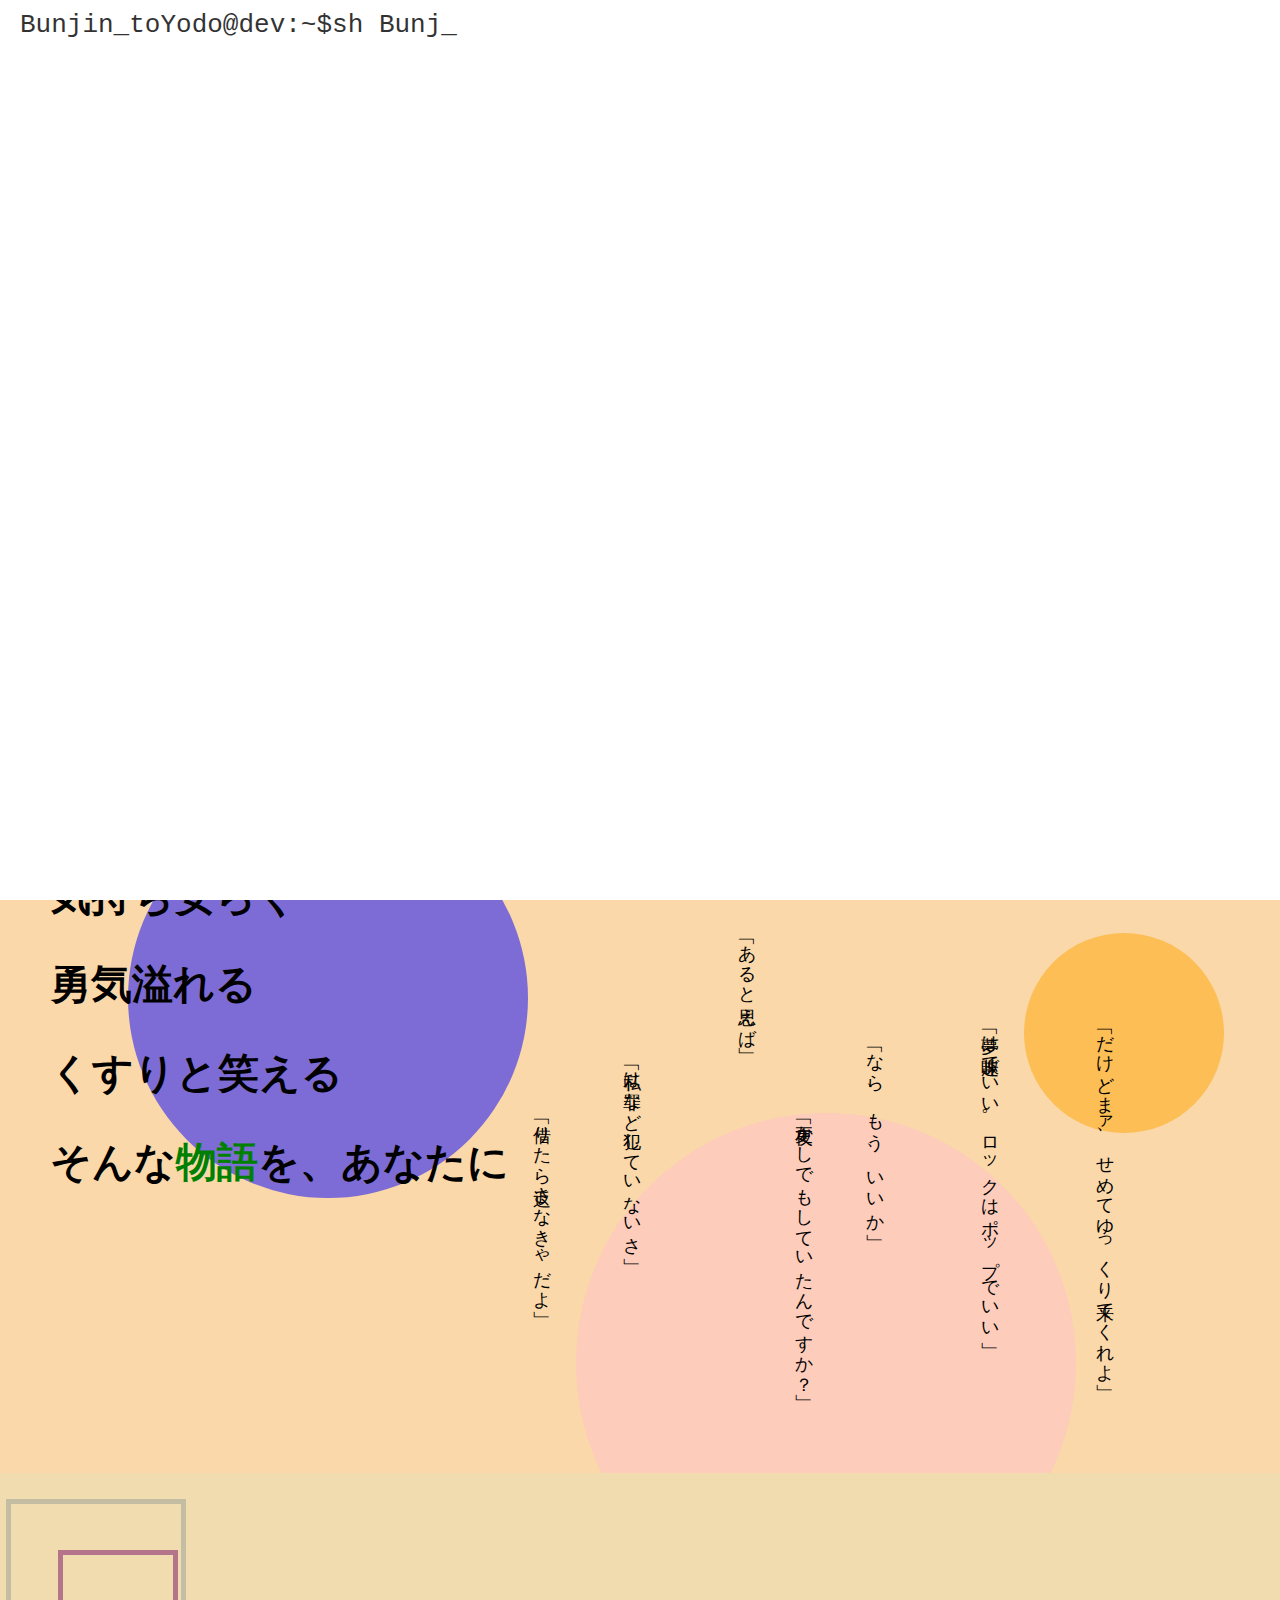
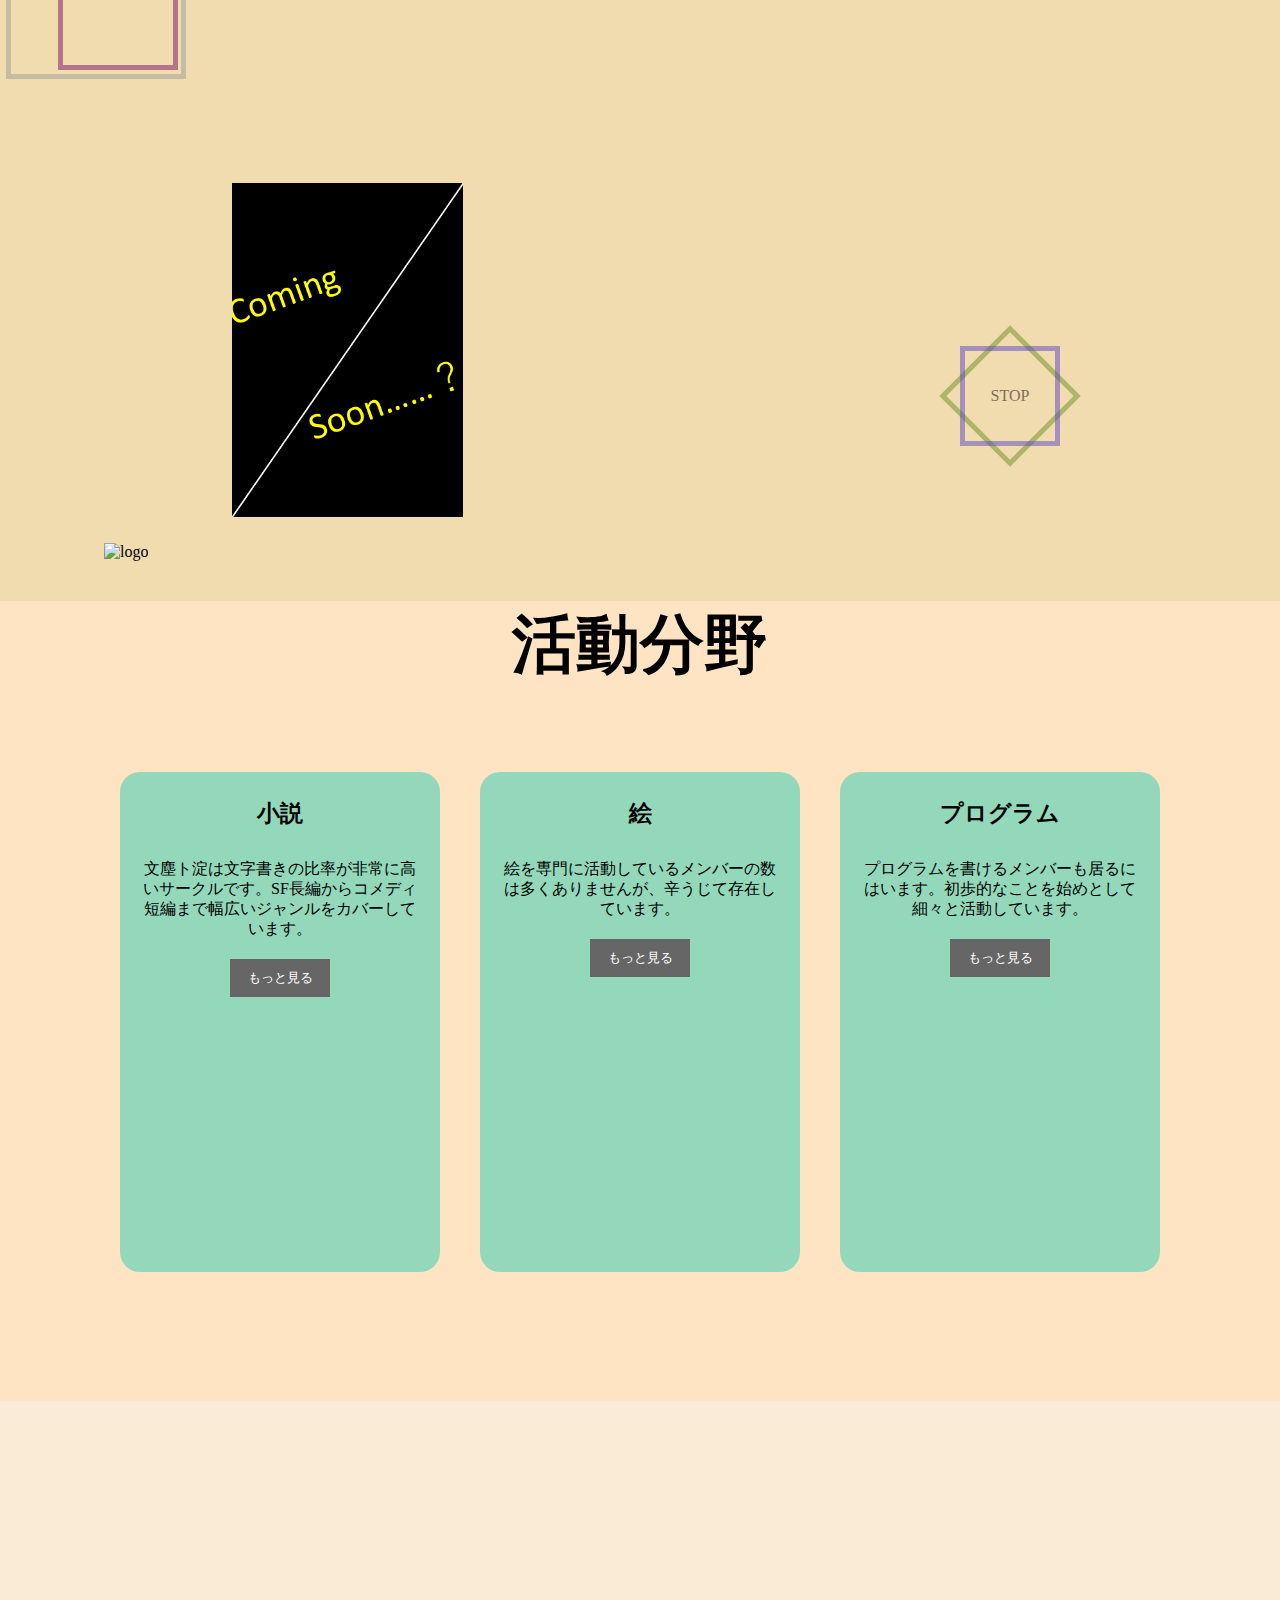
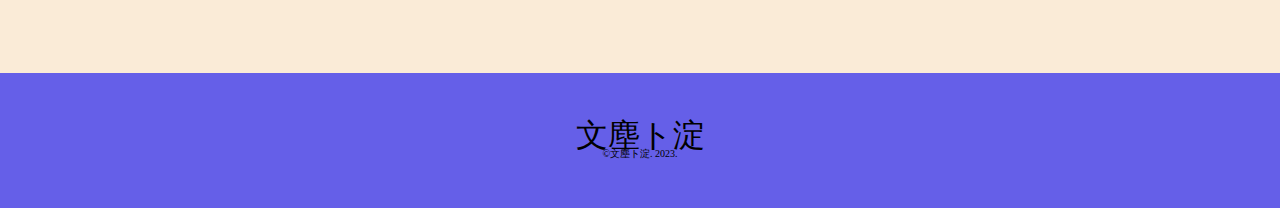
==== index.html @ 57ca67e4 "hanei" ====
<!DOCTYPE html>
<html lang="en">
<link rel="icon" href="dobu.png" type="image/png">
<div class="load">
    <div class="term-wrapper">
        <pre class="term">Bunjin_toYodo@dev:~$</pre>
    </div>
</div>
<!--反映ポイント-->
<head>

    <script src="https://code.jquery.com/jquery-3.6.0.min.js"></script>
    <link rel="icon" href="dobu.png" type="image/png">
    <div class="">

        <meta name="robots" content="noindex, nofollow">
        <meta charset="UTF-8">
        <meta http-equiv="X-UA-Compatible" content="IE=edge">
        <meta name="viewport" content="width=device-width, initial-scale=1.0">
        <link rel="stylesheet" href="styles.css">
        <link rel="stylesheet" href="https://cdnjs.cloudflare.com/ajax/libs/font-awesome/6.4.0/css/all.min.css"
            integrity="sha512-iecdLmaskl7CVkqkXNQ/ZH/XLlvWZOJyj7Yy7tcenmpD1ypASozpmT/E0iPtmFIB46ZmdtAc9eNBvH0H/ZpiBw=="
            crossorigin="anonymous" referrerpolicy="no-referrer" />
        <title>文塵ト淀</title>
        <header style="cursor: pointer;" id="header-text" onclick="bounceAnimation()">
            <span>文</span>
            <span>塵</span>
            <span>ト</span>
            <span>淀</span>
            <div class="container">
                <ul>
                    <li><a href="index.html#">Introduction</a></li>
                    <li><a href="member.html">Member</a></li>
                    <li><a href="works.html">Works</a></li>
                    <li><a href="Twitter.html">Twitter</a></li>
                    <li><a target="_blank " href="https://yoichi-sousaku.booth.pm/" rel="noopener noreferrer">Booth</a>
                    </li>
                    <li><a href="Extra.html">Extra</a></li>
                </ul>
            </div>
        </header>
        <div class="header">
            <p class="title">
                <span>W</span>
                <span>e</span>
                <span>l</span>
                <span>c</span>
                <span>o</span>
                <span>m</span>
                <span>e</span>
                <span>&nbsp;</span>
                <span>t</span>
                <span>o</span>
                <span>&nbsp;</span>
                <span>O</span>
                <span>u</span>
                <span>r</span>
                <span>&nbsp;</span>
                <span>S</span>
                <span>t</span>
                <span>o</span>
                <span>r</span>
                <span>y</span>
            </p>
            <p>文塵ト淀の作品集へようこそ</p>
        </div>
</head>

<body style="height: 350vh; min-height: 2400px;position:relative">
    <div class="body-contain" style="height:300vh; min-height: 2400px;">
        <div class="novel">
            <div id="quote"></div>
            <div class="button-container">
                <button id="changeText" class="btn">Change Text</button>
            </div>
            <div class="top">
                <h2>心躍る</h2>
                <h2>気持ち安らぐ</h2>
                <h2>勇気溢れる</h2>
                <h2>くすりと笑える</h2>
                <h2>そんな<span class="gre">物語</span>を、あなたに</h2>
            </div>
            <div class="circle" style="top: 10%; left: 50%; background-color: red;opacity: 0.3;"></div>
            <div class="circle" style="top: 40%; left: 80%; background-color: orange; width:200px;height:200px"></div>
            <div class="circle" style="top: 25%; left: 10%; background-color: blue; width:400px;height:400px"></div>
            <div class="circle" style="top: 60%; left: 45%; background-color: pink; width:500px;height:500px"></div>
            <p style="top: 10%; left: 40%">「内緒、ですよ」</p>
            <p style="top: 12%; left: 48%">「だからアレは、呪滓」</p>
            <p style="top: 2%; left: 52.5%">「では、また逢う日まで」</p>
            <p style="top: 8%; left: 62%">「輪廻転生？観念に魂があるっていうのか」</p>
            <p style="top: 2%; left: 69%">「どうして殺さぬのだ。速く殺さぬか。そやつは罪人なのだぞ」</p>
            <p style="top: 10%; left: 75%">「ぽよーん」</p>
            <p style="top: 5%; left: 80%">「向上心を、持ちなさい。君ならもっと上も目指せます」</p>
            <p style="top: 10%; left: 90%">「役者が揃わないとドラマは始まらないんだ」</p>
            <p style="top: 60%; left: 40%">「借りたら返さなきゃだよ」</p>
            <p style="top: 54%; left: 47%">「私は罪など犯していないさ」</p>
            <p style="top: 40%; left: 56%">「あると思えば」</p>
            <p style="top: 60%; left: 60.5%">「夜更かしでもしていたんですか？」</p>
            <p style="top: 52%; left: 66%">「なら、もう、いいか」</p>
            <p style="top: 50%; left: 75%">「夢は趣味でいい。ロックはポップでいい」</p>
            <p style="top: 50%; left: 84%">「だけどまァ、せめてゆっくり来てくれよ」</p>
            <p style="top: 20%; left: 85%">「煙草、一本くれませんか」</p>
        </div>
        <div class="intro">
            <div class="square"
                style="top: 2vw; left: 0.5vw;width: 180px;height: 180px; border:5px solid rgba(12, 62, 119, 0.384)">
            </div>
            <div class="square"
                style="top: 6vw; left: 4.5vw;width: 120px;height: 120px; border:5px solid rgb(119, 12, 101)">
            </div>
            <div class="square"
                style="top: 65%; left: 75%; animation: -rotate 5s linear infinite; rotate: 45deg;border:5px solid olivedrab">
            </div>
            <div class="square" id="square" style="top: 65%; left: 75%; animation: rotate 5s linear infinite; ">STOP
            </div>
            <h1>文塵ト淀は2022年に活動を開始した文字書きや絵描きの創作サークルです。</h1>
            <h1>過去にメンバー七名が執筆、四名が制作に協力した短篇集「蹄栞」を発行。一部で好評を博しました。</h1>
            <h1>作風に一貫性はなく、各々が好みの文体、価値観で創作を楽しんでいます。</h1>
            <h1>今後も短篇集の発行を継続しつつ、より活発に活動していきます。</h1>
            <a href="https://yoichi-sousaku.booth.pm/items/4279955" target="_blank" rel="noopener noreferrer">
                <img src="蹄栞.png" alt="logo" width="20%">
            </a>
            <img src="CommingSoon.png" alt="logo" width="19%">
        </div>
        <div class="under">
            <h2 style="font-size: 5vw; padding-top: 30px;">活動分野</h2>
            <div class="box">
                <div class="p-card">
                    <i class="fa-solid fa-pen-nib"></i>
                    <h5>小説</h5>
                    <div class="paragraph">
                        <p>文塵ト淀は文字書きの比率が非常に高いサークルです。SF長編からコメディ短編まで幅広いジャンルをカバーしています。</p>
                        <p class="txt-hide">
                            それぞれがそれぞれの個性を遺憾なく発揮した文章を魅せており、スラスラ読める文章や奥の深い文章、繊細な心情を描く文章に鮮明に情景が浮かぶような文章まで様々です。探せば好みの文章がひとつは見つかるでしょう。
                        </p>
                        <p>
                            <button class="more"></button>
                        </p>
                    </div>
                </div>
                <div class="p-card">
                    <i class="fa-solid fa-palette"></i>
                    <h5>絵</h5>
                    <div class="paragraph">
                        <p>絵を専門に活動しているメンバーの数は多くありませんが、辛うじて存在しています。</p>
                        <p class="txt-hide">
                            現状約二、三名ほどのメンバーが絵を練習している様子を観測していますが今後に期待と言ったところです。短篇の表紙や挿絵を自給自足できるようになれば……というのが我々の総意です。</p>
                        <p>
                            <button class="more"></button>
                        </p>
                    </div>
                </div>
                <div class="p-card">
                    <i class="fa-solid fa-code"></i>
                    <h5>プログラム</h5>
                    <div class="paragraph">
                        <p>プログラムを書けるメンバーも居るにはいます。初歩的なことを始めとして細々と活動しています。</p>
                        <p class="txt-hide">
                            文塵ト淀ではDressというDiscordBOTを利用しています。Dressは文塵ト淀内部のみで開発、稼働しているBOTで様々な機能を保有しており、日々の活動を便利なものにして？　います。このホームページもメンバーが制作しています。
                        </p>
                        <p>
                            <button class="more" style="z-index: 10; "></button>
                        </p>
                    </div>
                </div>
            </div>
        </div>


    </div>
        <footer>
            <div class="footer-logo"><a href="index.html#">文塵ト淀</a></div>
            <p style="font-size: 10px;top:15%; position: relative;">©文塵ト淀. 2023.</p>
        </footer>


    <script src="scripts.js"></script>
</body>



</html>
---- styles.css ----
footer{
  height: 15vh;
  background-color: rgba(52, 49, 238, 0.753);
  text-align: center;
align-items: center;
position: relative;

}

html{
  scroll-behavior: smooth;
}

.dress{
font-size: 2vw;
position: absolute;
top: 3vh;
left: 20%;
}

header {
  font-family: "さわらび明朝", "Noto Serif Japanese", serif;
  font-size: 1.5rem;
  padding: 30px;
  margin-left: 2vw;
  display: flex;
}

header ul {
  list-style-type: none;
  justify-content: center;
  align-items: center;
  margin: 0 5px;
  text-align: center;
}
.twitter{
  height:200px;
  position: relative;
  background-color: rgb(236, 225, 210);
}

header li {
  display: inline-block;
  padding: 0 2vw;
  margin-right: 2.5vw;
  /* 余白を調整 */
}

.container a {
  display: inline-block;
  position: relative;
  overflow: hidden;
  color: #000000;
  text-decoration: none;
}

.container a:after {
  position: absolute;
  bottom: 0;
  left: 0;
  width: 100%;
  height: 1px;
  background-color: #000000;
  transform: translate(-100%, 0);
  transition: transform cubic-bezier(0.215, 0.61, 0.355, 1) 0.4s;
  content: "";
}

.container a:hover:after {
  transform: translate(0, 0);
}

.container {
  display: flex;
  justify-content: center;
  align-items: center;
  text-align: center;
  flex: 1;
}

.header {
  margin-top: 190px;
  margin-left: 10%;
  font-size: 5vw;
  font-family: 'Times New Roman', Times, serif;
}

a {
  text-decoration: none;
  color: #000;
}

.intro {
  z-index: 2;
  position: relative;
  padding-top: 30px;
  padding-left: 5vw;

  font-family: 'Times New Roman', Times, serif;
  background-color: rgba(236, 214, 158, 0.7);
}

.intro h1 {
  font-size: 1.5rem;
  font-family: 'Times New Roman', Times, serif;
  opacity: 0;
  padding-left: 10vw;
}

.intro img {
  margin: 40px;
}

.gre {
  color: green;
}

.top h2 {
  margin-left: 50px;
  position: relative;
  font-size: calc(2vw + 15px);
  font-family: 'Times New Roman', Times, serif;
  z-index: 2;
}

.top {
  margin-top: 150px;
}

body {
  height: 5000px;
  background-color: antiquewhite;
  margin: 0;
  width: 100%;
  padding: 0;
  overflow-x: hidden;
  width: 100%;
  flex-direction: column;
  
}
.novel {
  position: relative;
  width: 100%;
  height: 900px;
  overflow: hidden;
  background-color: rgba(250, 187, 104, 0.404);
  padding: 0, 20px;
  z-index: 1;
}

.novel p {
  position: absolute;
  writing-mode: vertical-rl;
  font-size: 18px;
  font-family: "さわらび明朝", "Noto Serif Japanese", serif;
}

.novel p span {
  opacity: 0;
  /* 最初は透明にする */
  transition: opacity 0.3s linear;
}

.under {
  height: 800px;
  min-height: 500px;
  background-color: bisque;
  position: relative;
  font-size: 50px;
  font-family: 'Times New Roman', Times, serif;
  z-index: 2;
  width: 100%;
  text-align: center;
}

.btn {
  display: inline-block;
  background: transparent;
  text-transform: uppercase;
  font-weight: 500;
  font-style: normal;
  font-size: 0.625rem;
  letter-spacing: 0.3em;
  color: rgba(223, 190, 106, 0.7);
  border-radius: 0;
  padding: 18px 80px 20px;
  transition: all 0.7s ease-out;
  background: linear-gradient(270deg, rgba(223, 190, 106, 0.8), rgba(146, 111, 52, 0.8), rgba(34, 34, 34, 0), rgba(34, 34, 34, 0));
  background-position: 1% 50%;
  background-size: 300% 300%;
  background-color: #000000fb;
  font-size: 15px;
  text-decoration: none;
  margin: 0.625rem;
  border: none;
  border: 1px solid rgba(223, 190, 106, 0.3);
  cursor: pointer;
  list-style-type: none;
  justify-content: center;
  align-items: center;
  margin: 0;
  text-align: center;
}

.btn:hover {
  color: #fff;
  border: 1px solid rgba(223, 190, 106, 0);
  color: white;
  background-position: 99% 50%;
}

img {
  transition: transform 0.2s ease-in-out;
}

img:hover {
  transform: scale(1.1);
}

.circle {
  position: absolute;
  width: 100px;
  height: 100px;
  border-radius: 50%;
  opacity: 0.5;
  z-index: 0;
}


.square {
  position: absolute;
  width: 100px;
  height: 100px;
  opacity: 0.5;
  z-index: 5;
  border: 5px solid #5a47c7;
  display: flex;
  justify-content: center;
  align-items: center;
  cursor: pointer;
}

.square>* {
  pointer-events: auto;
  /* 子要素のポインターイベントを有効にする */
}

@keyframes rotate {

  0%,
  71.43% {
    /* 5秒で1回転し、その後2秒間待機（5秒/7秒 = 71.43%） */
    transform: rotate(0deg);
  }

  100% {
    transform: rotate(360deg);
  }
}

@keyframes -rotate {

  0%,
  71.43% {
    /* 5秒で1回転し、その後2秒間待機（5秒/7秒 = 71.43%） */
    transform: rotate(0deg);
  }

  100% {
    transform: rotate(-360deg);
  }
}

@keyframes fade-in {
  0% {
    opacity: 0;
    transform: translateX(100px);
    /* 開始時はマイナス指定 */
  }

  100% {
    opacity: 1;
    transform: translateX(0);
    /* 終了時の位置をデフォルトに */
  }
}

.title {
  display: flex;
  overflow: hidden;
  color: black;
  font-family: 'Times New Roman', Times, serif;
}

.title span {
  display: block;
  
  border-bottom: 1px solid;
  transform: translate(0, 105%);
  transition: transform cubic-bezier(0.215, 0.61, 0.355, 1) 1s;
}

.title.-visible span {
  transform: translate(0, 0);
}

.title span:nth-child(2) {
  transition-delay: 0.06s;
}

.title span:nth-child(3) {
  transition-delay: 0.12s;
}

.title span:nth-child(4) {
  transition-delay: 0.18s;
}

.title span:nth-child(5) {
  transition-delay: 0.24s;
}

.title span:nth-child(6) {
  transition-delay: 0.30s;
}

.title span:nth-child(7) {
  transition-delay: 0.36s;
}

.title span:nth-child(8) {
  transition-delay: 0.42s;
}

.title span:nth-child(9) {
  transition-delay: 0.48s;
}

.title span:nth-child(10) {
  transition-delay: 0.54s;
}

.title span:nth-child(11) {
  transition-delay: 0.6s;
}

.title span:nth-child(12) {
  transition-delay: 0.66s;
}

.title span:nth-child(13) {
  transition-delay: 0.72s;
}

.title span:nth-child(14) {
  transition-delay: 0.78s;
}

.title span:nth-child(15) {
  transition-delay: 0.84s;
}

.title span:nth-child(16) {
  transition-delay: 0.90s;
}

.title span:nth-child(17) {
  transition-delay: 0.96s;
}

.title span:nth-child(18) {
  transition-delay: 1.02s;
}

.title span:nth-child(19) {
  transition-delay: 1.08s;
}

.title span:nth-child(20) {
  transition-delay: 1.14s;
}

main {
  flex-wrap: wrap;
  padding-top: 0px;
  margin-top: 150px;
  height: 8800px;
}



.list{
  display: flex;
  justify-content: center;
  flex-wrap: wrap;
  width: 100%;
  background-color: #e5f1f0;
  height: 600px;
  padding-top:200px;
  position: relative;
  
}
.list p{
  margin-top: 50px;
}

main p {
  font-size: 84px;
  font-family: Impact, 'Arial Narrow Bold', sans-serif;
  top: 0;
  position: absolute;
}

main ul {
  column-gap: 16px;
  column-count: 4;
  margin: 0 8px;
  list-style-type: none;
  margin-bottom :100px;
}

main ul li {
  font-weight: bold;
  font-family: Times, serif;
  height: 70px;
  break-inside: avoid;
  margin-bottom: 14px;
  line-height: 70px;
  padding: 1px;
  background-color: royalblue;
  color: #fff;
  font-size: 3.5vh;
  text-align: center;
  text-decoration: none;
  border-bottom: 5px;
  transition: transform 0.5s ease-in-out, background-color 0.5s ease-in-out, text-decoration 0.5s ease-in-out;
}



main ul li:hover {
  transform: scale(1.1);
  background-color: #644ad6;
  text-decoration: underline;
}

main ol {
  column-gap: 1px;
  column-count: 4;
  margin: 0 8px;
  list-style-type: none;
  margin-bottom :5px;
}

main ol li {
  display: inline-block;
  background: transparent;
  text-transform: uppercase;
  font-weight: bold;
  font-style: normal;
  margin: 12px;
  letter-spacing: 0.3em;
  color: rgba(223, 190, 106, 0.7);
  height: 70px;
  line-height: 70px;
  border-radius: 0;
  transition: all 0.7s ease-out;
  background: linear-gradient(270deg, rgba(223, 190, 106, 0.8), rgba(146, 111, 52, 0.8), rgba(34, 34, 34, 0), rgba(34, 34, 34, 0));
  background-position: 1% 50%;
  background-size: 300% 300%;
  background-color: #000000fb;
  font-size: 3.5vh;
  text-decoration: none;
  width: 250px;
  border: none;
  border: 1px solid rgba(223, 190, 106, 0.3);
  cursor: pointer;
  list-style-type: none;
  justify-content: center;
  align-items: center;
  text-align: center;
}



main ol li:hover {
  color: #fff;
  border: 1px solid rgba(223, 190, 106, 0);
  color: white;
  background-position: 99% 50%;
}

.member{
  display: flex;
  justify-content: center;
  flex-wrap: wrap;
  width: 100%;
  background-color: #aa97cf6b;
  height: 600px;
  position: relative;
  scroll-behavior: smooth;
  background-size: 800% 800%; 
  animation: colorShift 5s ease infinite;
 
}
.member h1{
  font-family: 'Times New Roman', Times, serif;
  position: absolute;
  top: 0;
  left: 50%;
  font-size: 60px;
  transform: translate(-50%, 0);

}

.icon{
  width:20vh; 
  height: auto;
  position: absolute;
  top: 20%;
  left:5%;
}
.works{
  width:20vh; 
  height: auto;
  position: absolute;
  top: 20%;
  left:80%;
}

.mem-introduce{
  width: 55%;
  height: 80%;
  position: absolute;
  top: 20%;
  
}






.arrow-link {
  height: 10px;
  display: inline-block;
  text-decoration: none;
  color: #000;
  position: relative;
  padding-left: 0px;
  padding: 20px;
  left: 0%;
  border: #000 solid 2px; 
  top: 90%;
    transition: transform 0.5s;
}

.arrow-link::before {
  content: '';
  position: absolute;
 
  left: 0;
  width: 20px;
  height: 20px;
  border-top: 2px solid #000;
  border-right: 2px solid #000;
  transform: translateX(40%) rotate(-45deg);

}
.arrow-link:hover{
  transform:translateY(-10%);
}

@keyframes back-anime { 
  0%{background-position:0% 50%}
  50%{background-position:100% 50%}
  100%{background-position:0% 50%}
}

@keyframes colorShift {
  0% {
    filter: hue-rotate(0deg);
  }
  50% {
    filter: hue-rotate(5deg);
  }
  100% {
    filter: hue-rotate(0deg);
  }
}




.card:not(:first-child) {
    margin-left: -50px;
}

.card:hover {
  transform: translateY(-20px);
  transition: 0.4s ease-out;
}

.card:hover ~ .card {
  position: relative;
  left: 50px;
  transition: 0.4s ease-out;
}

.novel_title {
  color: white;
  font-weight: 300;
  position: absolute;
  left: 20%;
  top: 1px;

  
}

.card_css {
  position: absolute;
  height: 300px;
  width: 600px;
  top: 150px;
  left: calc(50% - 300px);
  display: flex;
}

.card-link {
  text-decoration: none;
  color: inherit;
  position: relative;
  left: 0px;
}

.card {
  display: flex;
  flex-direction: column;
  align-items: center;
  height: 280px;
  width: 200px;
  background-color: #5279c2;
  border-radius: 10px;
  box-shadow: -1rem 0 3rem #000;
  transition: 0.4s ease-out;
  transform: scale(1);
  margin-left: -40px;
  padding: 20px;
  box-sizing: border-box;
}



.bar {
  position: relative;
  top: 40%;
  height: 5px;
  width: 150px;
}

.emptybar {
  background-color: #2e3033;
  width: 100%;
  height: 100%;
}

.filledbar {
  position: absolute;
  top: 0px;
  z-index: 3;
  width: 0px;
  height: 100%;
  background: rgb(0,154,217);
  background: linear-gradient(90deg, rgba(0,154,217,1) 0%, rgba(217,147,0,1) 65%, rgba(255,186,0,1) 100%);
  transition: 0.6s ease-out;
}

.card:hover .filledbar {
  width: 120px;
  transition: 0.4s ease-out;
}

.circle {
  position: relative;
  top: 50%;
    position: absolute;
    width: 100px;
    height: 100px;
    border-radius: 50%;
    opacity: 0.5;
    z-index: -1;
}



.stroke {
  stroke: white;
  stroke-dasharray: 360;
  stroke-dashoffset: 360;
  transition: 0.6s ease-out;
}

svg {
  fill: #c59b73;
  stroke-width: 2px;
  width: 120px;
  height: 120px;
}

.card:hover .stroke {
  stroke-dashoffset: 100;
  transition: 0.6s ease-out;

}

.card-text {
  position: relative;
  top: 40px;
  font-size: 16px;
  color: #fff;
}


* {
  box-sizing: border-box;
}

.slider2 {
  width: 100%;
  text-align: center;
  overflow: hidden;
  margin: 30px 0;
}

.slides2 {
  display: flex;
  
  overflow-x: auto;
  scroll-snap-type: x mandatory;
  
  
  
  scroll-behavior: smooth;
  -webkit-overflow-scrolling: touch;
  
  /*
  scroll-snap-points-x: repeat(300px);
  scroll-snap-type: mandatory;
  */
}
.slides2::-webkit-scrollbar {
  width: 10px;
  height: 10px;
}
.slides2::-webkit-scrollbar-thumb {
  background: black;
  border-radius: 10px;
}
.slides2::-webkit-scrollbar-track {
  background: transparent;
}
.slides2 > div {
  scroll-snap-align: start;
  flex-shrink: 0;
  width: 100%;
  height: 300px;
  margin-right: 50px;
  border-radius: 10px;
  background: #eee;
  transform-origin: center center;
  transform: scale(1);
  transition: transform 0.5s;
  position: relative;
  
  display: flex;
  justify-content: center;
  align-items: center;
  font-size: 100px;
}
.slides2 > div:target {
   transform: scale(0.8); 
}
.author-info2 {
  background: rgba(0, 0, 0, 0.75);
  color: white;
  padding: 0.75rem;
  text-align: center;
  position: absolute;
  bottom: 0;
  left: 0;
  width: 100%;
  margin: 0;
}
.author-info2 a {
  color: white;
}
img2 {
  object-fit: cover;
  position: absolute;
  top: 0;
  left: 0;
  width: 100%;
  height: 100%;
}

.slider2 > a {
  display:none;
  width: 1.5rem;
  height: 1.5rem;
  background: white;
  text-decoration: none;
  align-items: center;
  justify-content: center;
  border-radius: 50%;
  margin: 0 0 0.5rem 0;
  position: relative;
}
.slider2 > a:active {
  top: 1px;
}
.slider2 > a:focus {
  background: #000;
}

.under h2{
  font-size:  8vw;
  margin: 30px auto;
  padding: 30%;
  padding-top: 5%;
  display: contents;
}
.txt-hide{
  display: none;
}

button.more {
  width: 100px;
  margin: 20px auto;
  display: block;
  background-color: #666;
  color: #fff;
  padding:10px 15px;
  border: none;
  outline: 0;
  transition: .5s;
  -erbkit-transition: .5s;
  cursor: pointer;
  transition: all 0.3s ease-in-out;
}

button.more:hover {
  background-color: #444;
  scale: 1.1;
  border-radius: 20px;
}

button.more::after {
  content: "もっと見る";
  transition: .2s;
  -erbkit-transition: .2s;
}

button.more.on-click::after{
  content: "閉じる";
}

.box{
  display: flex;
  justify-content:center ;
  min-height: 400px;
  align-items: center; 
  display: flex;
  margin-top: 5%;
}


.p-card h5{
  font-size: 2.5vh;
  font-weight: 600;
  color: #000;
  margin-top: 5%;
  text-transform: uppercase;
  margin-bottom: 30px;
}

.footer-container {
  flex: 1;
}

.footer-logo{
  font-size:32px;
margin: 0px;
position: relative;
top: 30%;

font-family: "さわらび明朝", "Noto Serif Japanese", serif;
}

/* footer-listのfloatを指定してください */
.footer-list{
  float:right;
  margin-right: 20px;
}

/* footer-listの中のli要素のpadding-bottomを指定してください */
.footer-list li{
  padding-bottom:10px;
}

@keyframes bounce {
  0%,
  20%,
  50%,
  80%,
  100% {
    transform: translateY(0);
  }
  40% {
    transform: translateY(-30px);
  }
  60% {
    transform: translateY(-15px);
  }
}




@keyframes cursor {
  0% {
    opacity: 0;
  }
  40% {
    opacity: 0;
  }
  50% {
    opacity: 1;
  }
  90% {
    opacity: 1;
  }
  100% {
    opacity: 0;
  }
}


/* 画面幅が小さいときのスタイル */
@media (max-width: 768px) {
  .header {
  margin-top: 80px;
  margin-left: 10%;
  font-size: 5vw;
  font-family: 'Times New Roman', Times, serif;
}
  .extra{
    width: 100%;
    height: auto;
    padding-top: 5%;
    font-size: 20px;
    align-items: center;
    justify-content: center;
    text-align: center;
  }
  .extra h2{
    font-size: 30px;
  }
  main ul {
    column-count: 2;
    padding: 0px;
  }
  main ol {
    column-count: 2;
    padding-left: 0px;
    
  }
  .list{
    height: 1000px;
    flex: left;
    width: 100%;
    background-color: #e5f1f0;
    padding-top:200px;
  }
  .intro h1{
    font-size: 15px;
    padding-left: 1px;
  }
  main ul li{
    padding: 8px;
  }
  main{
    margin-top: 100px;
  }
  main .icon{
    width:20vw; 
    height: auto;
    position: absolute;
    top: 5%;
    left:5%;
  }
  main .works{
    width:20vw; 
    height: auto;
    position: absolute;
    top: 60%;
    left:75%;
  }
  .member h2{
    font-size: 16px;
  position: absolute;
  font-family: 'Times New Roman', Times, serif;
  padding-top: 30px;
  padding-right: 20px;
  }
  .member h1{
    font-family: 'Times New Roman', Times, serif;
    position: absolute;
    top: 0;
    left: 50%;
    font-size: 35px;
    transform: translate(-50%, 0);
  }

  main ul li {
    font-weight: bold;
    font-family: Times, serif;
    height: 70px;
    width: auto;
    break-inside: avoid;
    margin-bottom: 14px;
    line-height: 70px;
    padding: 1px;
    background-color: royalblue;
    color: #fff;
    font-size: 2.5vh;
    text-align: center;
    text-decoration: none;
    border-bottom: 5px;
    transition: transform 0.5s ease-in-out, background-color 0.5s ease-in-out, text-decoration 0.5s ease-in-out;
    overflow: hidden;
  
  }

  .p-card{
    height: 65vh;
    width: 35vw;
    padding-top: 10px;
    background: #94d8bc;
    border-radius: 20px;
    margin: 5px;
    overflow: hidden;
    text-align: center;
  }
  .paragraph p{
    font-size: 10px;
    line-height: 20px;
    margin-bottom: 0px;
  }
  
  .dress{
    font-size: 4vw;
    position: absolute;
    top: 3vh;
    left: 20%;
    }

    .under {
      height: 180vw;
      min-height: 500px;
      background-color: bisque;
      position: relative;
      font-size: 50px;
      font-family: 'Times New Roman', Times, serif;
      z-index: 2;
      width: 100%;
      text-align: center;
    }
    .mem-introduce{
      width: 55%;
      height: 80%;
      position: absolute;
      top: 15%;
      
    }

    .card {
      display: flex;
      height: 200px;
      width: 130px;
      background-color: #5279c2;
      border-radius: 10px;
      box-shadow: -1rem 0 3rem #000;
      transition: 0.4s ease-out;
      position: relative;
      left: 0px;
      font-size: 12px;
    }
    .card_css {
      position: absolute;
      height: 300px;
      width: 370px;
      top: 60px;
      left: 15px;
      display: flex;
      justify-content: center; /* 追加 */
      align-items: center; /* 追加 */
    }
    .bar {
      position: absolute;
      top: 100px;
      left: 20px;
      height: 5px;
      width: 100px;
    }
    
    .circle {
      position: relative;
      top: 50%;
      position: absolute;
      width: 100px;
      height: 100px;
      border-radius: 50%;
      opacity: 0.5;
      z-index: -1;
    }
    .card-link {
      text-decoration: none;
      color: inherit;
      position: static;
      left: auto;
      display: flex;
      justify-content: center;
      align-items: center;
      height: 130px;
      width: 130px; /* 幅を130pxに変更 */
    }
main ol li {
  overflow: hidden;
  display: inline-block;
  background: transparent;
  text-transform: uppercase;
  font-weight: bold;
  font-style: normal;
  margin: 12px;
  letter-spacing: 0.1em;
  color: rgba(223, 190, 106, 0.7);
  height: 70px;
  line-height: 70px;
  border-radius: 0;
  transition: all 0.7s ease-out;
  background: linear-gradient(270deg, rgba(223, 190, 106, 0.8), rgba(146, 111, 52, 0.8), rgba(34, 34, 34, 0), rgba(34, 34, 34, 0));
  background-position: 1% 50%;
  background-size: 300% 300%;
  background-color: #000000fb;
  font-size: 20px;
  text-decoration: none;
  width: 170px;
  border: none;
  border: 1px solid rgba(223, 190, 106, 0.3);
  cursor: pointer;
  list-style-type: none;
  justify-content: center;
  align-items: center;
  text-align: center;
}

svg {
  fill: #c59b73;
  stroke-width: 2px;
  width: 100px;
  height: 100px;
}
.square {
  position: absolute;
  width: 60px;
  height: 60px;
  opacity: 0.5;
  z-index: 5;
  border: 5px solid #5a47c7;
  display: flex;
  justify-content: center;
  align-items: center;
  cursor: pointer;
}
.top h2 {
  margin-left: 20px;
  position: relative;
  font-size: 25px;
  font-family: 'Times New Roman', Times, serif;
  z-index: 2;
}

.top {
  margin-top: 150px;
  width: 180px;
}

.button-container{
  width:270px ;
margin: 0px;
}
.btn{
  padding: 20px;

}

pre {
  z-index: 1000;
  padding: 0;
  margin: 0;
  font-size: 15px;
}

.load {
  position: fixed;
  top: 0;
  left: 0;
  z-index: 1000;
  margin: 0 auto;
  min-height: 100%;
  width: 100%;
  background: rgb(255, 255, 255);
  font-size: 15px;
}

.term-wrapper {
  max-height: 100vh;
  overflow-y: auto;
  font-size: 15px;

}

.term {
  z-index: 1000;
  font-family: monospace;
  color: #000000;
  opacity: 0.8;
  font-size: 12px;
  overflow-x: hidden;
  padding-top: 10px;
  padding-left: 20px;
}

.term:after {
  content: "_";
  opacity: 1;
  animation: cursor 1s infinite;
}
.novel p {
  position: absolute;
  writing-mode: vertical-rl;
  font-size: 13px;
  font-family: "さわらび明朝", "Noto Serif Japanese", serif;
}
.extra{
  width: 100%;
  height: auto;
  padding-top: 5%;
  font-size: 30px;
  align-items: center;
  justify-content: center;
  text-align: center;
}
.products{
  width: 100%;
  height: 800px;
  background-color: #e5f1f0;
  padding-top: 100px;
  padding-bottom: 100px;
  position: relative;
}
.products img{
margin-left: 2%;
width: 35%;
}
.products-content{
  position: absolute;
  width: 60%;
  height: 100%;
  background-color: #ffffffcc;
  top: 0;
  right: 0;
  text-align: center;
  padding: 0px;
  box-sizing: border-box; /* 追加 */
  overflow-wrap: break-word; /* 追加 */
}
.products-content h1{
font-size: 40px;
margin-top: 20px;
text-align: center;
}

.products-content p{
  padding: 10px;
  top: 7%;
  width: 100%;
  font-size: 17px;
  margin-top: 50px;
font-family: "さわらび明朝", "Noto Serif Japanese", serif;
text-align: center;
  box-sizing: border-box; /* 追加 */
  overflow-wrap: break-word; /* 追加 */
}
}


/* 画面幅が中くらいのときのスタイル */
@media (min-width: 769px) and (max-width: 1024px) {

  .extra{
    width: 100%;
    height: auto;
    padding-top: 5%;
    font-size: 20px;
    align-items: center;
    justify-content: center;
    text-align: center;
  }

  main ul {
    column-count: 4;
    padding-left: 0px;
  }
  main ul li{
    overflow: hidden;
  }
  main ol {
    column-count: 4;
    
  }
  .list{
    height: 600px;
  }

  .arrow-link {
    height: 10px;
    display: inline-block;
    text-decoration: none;
    color: #000;
    position: relative;
    padding-left: 0px;
    padding: 20px;
    left: 0%;
    border: #000 solid 2px; 
    top: 90%;
      transition: transform 0.5s;
  }

  .member h2{
    font-size: 25px;
  position: absolute;

  font-family: 'Times New Roman', Times, serif;
  padding-top: 15px;
  }
  .member h1{
    font-family: 'Times New Roman', Times, serif;
    position: absolute;
    top: 0;
    left: 50%;
    font-size: 60px;
    transform: translate(-50%, 0);
  
  }
  .p-card{
    height: 50vh;
    width: 25vw;
    padding-top: 10px;
    background: #94d8bc;
    border-radius: 20px;
    margin: 20px;
    overflow: hidden;
    text-align: center;
  }
  .paragraph p{
    font-size: 16px;
    line-height: 20px;
    margin-bottom: 0px;
  }
  .dress{
    font-size: 4vw;
    position: absolute;
    top: 3vh;
    left: 20%;
    }

    .under {
      height: 120vw;
      min-height: 500px;
      background-color: bisque;
      position: relative;
      font-size: 50px;
      font-family: 'Times New Roman', Times, serif;
      z-index: 2;
      width: 100%;
      text-align: center;
    }
    .mem-introduce{
      width: 48%;
      height: 80%;
      position: absolute;
      top: 15%;
      
    }

    .card {
      display: flex;
      height: 200px;
      width: 130px;
      background-color: #5279c2;
      border-radius: 10px;
      box-shadow: -1rem 0 3rem #000;
      transition: 0.4s ease-out;
      position: relative;
      left: 0px;
      font-size: 12px;
    }
    .card_css {
      position: relative;
      height: 300px;
      width: 370px;
      top: 60px;
      left: 15px;
      display: flex;
      justify-content: center; /* 追加 */
      align-items: center; /* 追加 */
    }
    .bar {
      position: absolute;
      top: 100px;
      left: 20px;
      height: 5px;
      width: 100px;
    }
    
    .circle {
      position: relative;
      top: 50%;
      position: absolute;
      width: 100px;
      height: 100px;
      border-radius: 50%;
      opacity: 0.5;
      z-index: -1;
    }
    .card-link {
      text-decoration: none;
      color: inherit;
      position: static;
      left: auto;
      display: flex;
      justify-content: center;
      align-items: center;
      height: 130px;
      width: 130px; /* 幅を130pxに変更 */
    }
main ol li {
  overflow: hidden;
  display: inline-block;
  background: transparent;
  text-transform: uppercase;
  font-weight: bold;
  font-style: normal;
  margin: 12px;
  letter-spacing: 0.1em;
  color: rgba(223, 190, 106, 0.7);
  height: 70px;
  line-height: 70px;
  border-radius: 0;
  transition: all 0.7s ease-out;
  background: linear-gradient(270deg, rgba(223, 190, 106, 0.8), rgba(146, 111, 52, 0.8), rgba(34, 34, 34, 0), rgba(34, 34, 34, 0));
  background-position: 1% 50%;
  background-size: 300% 300%;
  background-color: #000000fb;
  font-size: 20px;
  text-decoration: none;
  width: 170px;
  border: none;
  padding-left: 0px;
  border: 1px solid rgba(223, 190, 106, 0.3);
  cursor: pointer;
  list-style-type: none;
  justify-content: center;
  align-items: center;
  text-align: center;
}

svg {
  fill: #c59b73;
  stroke-width: 2px;
  width: 100px;
  height: 100px;
}
.square {
  position: absolute;
  width: 60px;
  height: 60px;
  opacity: 0.5;
  z-index: 5;
  border: 5px solid #5a47c7;
  display: flex;
  justify-content: center;
  align-items: center;
  cursor: pointer;
}
.top h2 {
  margin-left: 20px;
  position: relative;
  font-size: 30px;
  font-family: 'Times New Roman', Times, serif;
  z-index: 2;
}

.top {
  margin-top: 150px;
  width: 200px;
}

.button-container{
  width:270px ;
margin: 0px;
}
.btn{
  padding: 20px;

}

pre {
  z-index: 1000;
  padding: 0;
  margin: 0;
  font-size: 28px;
}

.load {
  position: fixed;
  top: 0;
  left: 0;
  z-index: 1000;
  margin: 0 auto;
  min-height: 100%;
  width: 100%;
  background: rgb(255, 255, 255);
  font-size: 28px;
}

.term-wrapper {
  max-height: 100vh;
  overflow-y: auto;
  font-size: 28px;

}

.term {
  z-index: 1000;
  font-family: monospace;
  color: #000000;
  opacity: 0.8;
  font-size: 28px;
  overflow-x: hidden;
  padding-top: 10px;
  padding-left: 20px;
}

.term:after {
  content: "_";
  opacity: 1;
  animation: cursor 1s infinite;
}

main .icon{
  width:20vw; 
  height: auto;
  position: absolute;
  top: 5%;
  left:5%;
}

.works{
  width:12vh; 
  height: auto;
  position: absolute;
  top: 20%;
  left:80%;
}

.member{
  display: flex;
  justify-content: center;
  flex-wrap: wrap;
  width: 100%;
  background-color: #aa97cf6b;
  height: 700px;
  position: relative;
  scroll-behavior: smooth;
  background-size: 800% 800%; 
  animation: colorShift 5s ease infinite;
 
}

main{
  height: 9900px;
}
.products{
  width: 100%;
  height: 800px;
  background-color: #e5f1f0;
  padding-top: 100px;
  padding-bottom: 100px;
  position: relative;
}
.products img{
margin-left: 10%;
width: 25%;
}
.products-content{
  position: absolute;
  width: 60%;
  height: 100%;
  background-color: #ffffffcc;
  top: 0;
  right: 0;
  text-align: center;
  padding: 0px;
  box-sizing: border-box; /* 追加 */
  overflow-wrap: break-word; /* 追加 */
}
.products-content h1{
font-size: 60px;
margin-top: 20px;
text-align: center;
}

.products-content p{
  padding: 10px;
  top: 7%;
  width: 100%;
  font-size: 25px;
  margin-top: 80px;
font-family: "さわらび明朝", "Noto Serif Japanese", serif;
text-align: center;
  box-sizing: border-box; /* 追加 */
  overflow-wrap: break-word; /* 追加 */
}


}

/* 画面幅が大きいときのスタイル */
@media (min-width: 1025px) {
  main ul {
    column-count: 4;
  }
  main ol {
    column-count: 4;
  }
  .member h2{
    font-size: 29px;
  position: absolute;
  font-family: 'Times New Roman', Times, serif;
  padding-top: 15px;
  }
  .member h1{
    font-family: 'Times New Roman', Times, serif;
    position: absolute;
    top: 0;
    left: 50%;
    font-size: 60px;
    transform: translate(-50%, 0);
  
  }
  .p-card{
    height: 500px;
    width: 25vw;
    padding-top: 10px;
    background: #94d8bc;
    border-radius: 20px;
    margin: 20px;
    overflow: hidden;
    text-align: center;
  }
  .paragraph p{
    font-size: 16px;
    line-height: 20px;
    margin-bottom: 0px;
    padding: 0px 20px;
  }

  pre {
    z-index: 1000;
    padding: 0;
    margin: 0;
  }
  
  .load {
    position: fixed;
    top: 0;
    left: 0;
    z-index: 1000;
    margin: 0 auto;
    min-height: 100%;
    width: 100%;
    background: rgb(255, 255, 255);
  }
  
  .term-wrapper {
    max-height: 100vh;
    overflow-y: auto;
  }
  
  .term {
    z-index: 1000;
    font-family: monospace;
    color: #000000;
    opacity: 0.8;
    font-size: 2em;
    overflow-x: hidden;
    padding-top: 10px;
    padding-left: 20px;
  }
  
  .term:after {
    content: "_";
    opacity: 1;
    animation: cursor 1s infinite;
  }
  .products{
    width: 100%;
    height: 800px;
    background-color: #e5f1f0;
    padding-top: 100px;
    padding-bottom: 100px;
    position: relative;
  }
  .products img{
  margin-left: 10%;
  }
  .products-content{
    position: absolute;
    width: 60%;
    height: 100%;
    background-color: #ffffffcc;
    top: 0;
    right: 0;
    text-align: center;
    padding: 30px;
  }
  .products-content h1{
  font-size: 70px;
  margin-top: 0px;
  text-align: center;
  }
  
  .products-content p{
    padding: 30px;
    top: 15%;
    font-size: 30px;
    margin-top: 50px;
  font-family: "さわらび明朝", "Noto Serif Japanese", serif;
  text-align: center;
  }
  .extra{
    width: 100%;
    height: auto;
    padding-top: 5%;
    font-size: 30px;
    align-items: center;
    justify-content: center;
    text-align: center;
  }


}

@media(min-width:1025px)and(max-width:1500px){

}
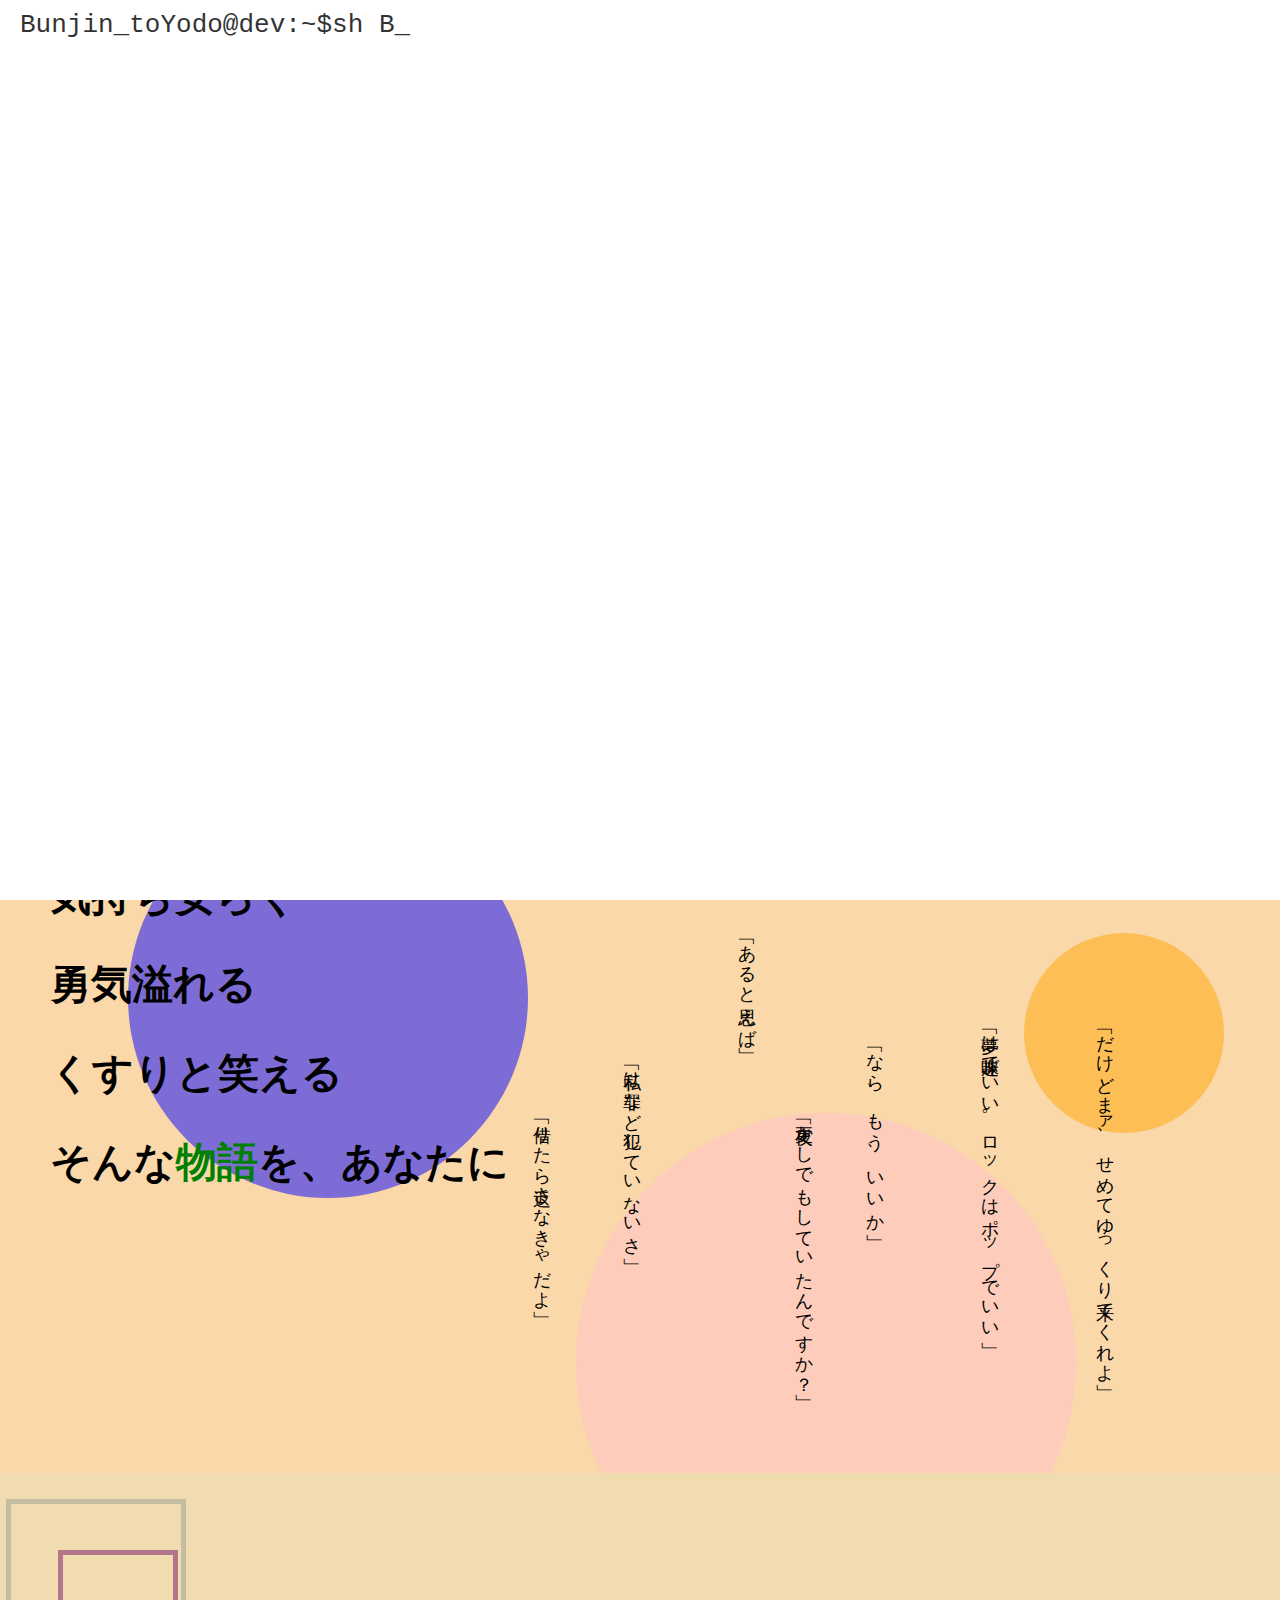
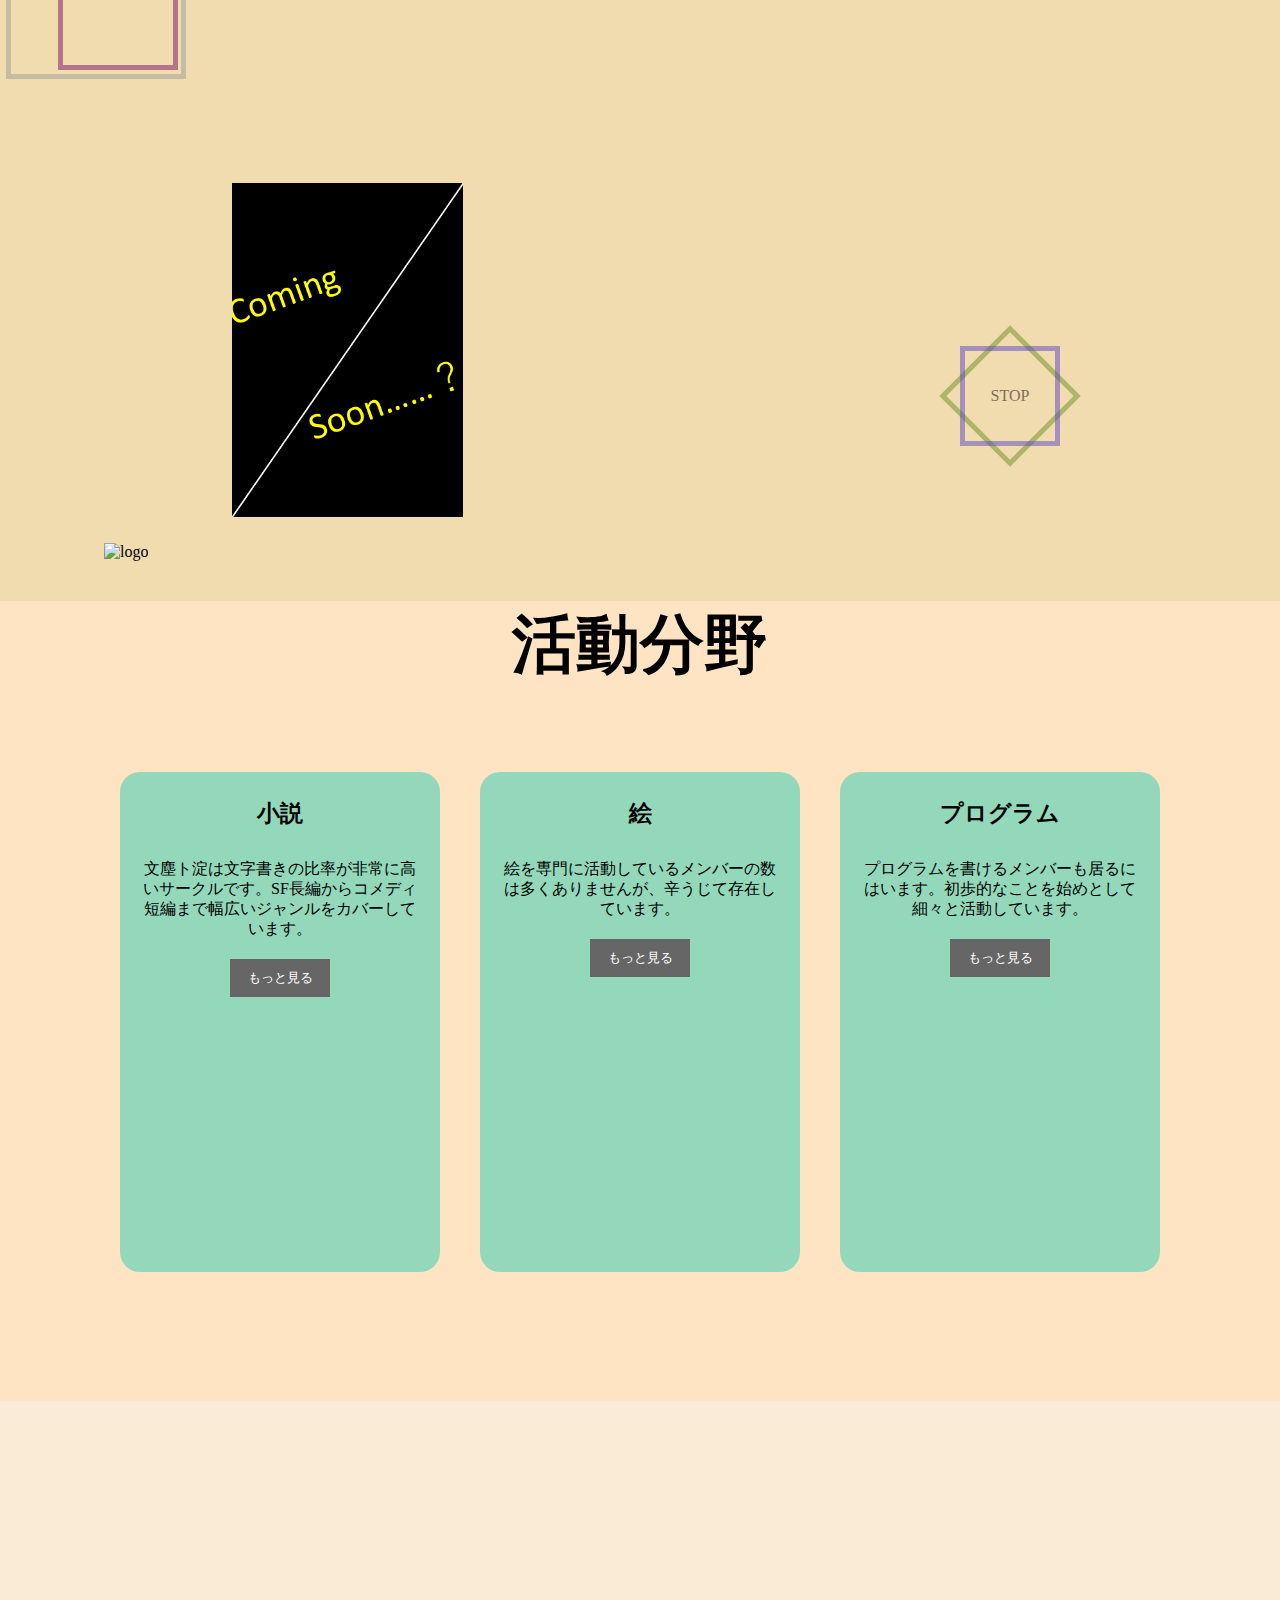
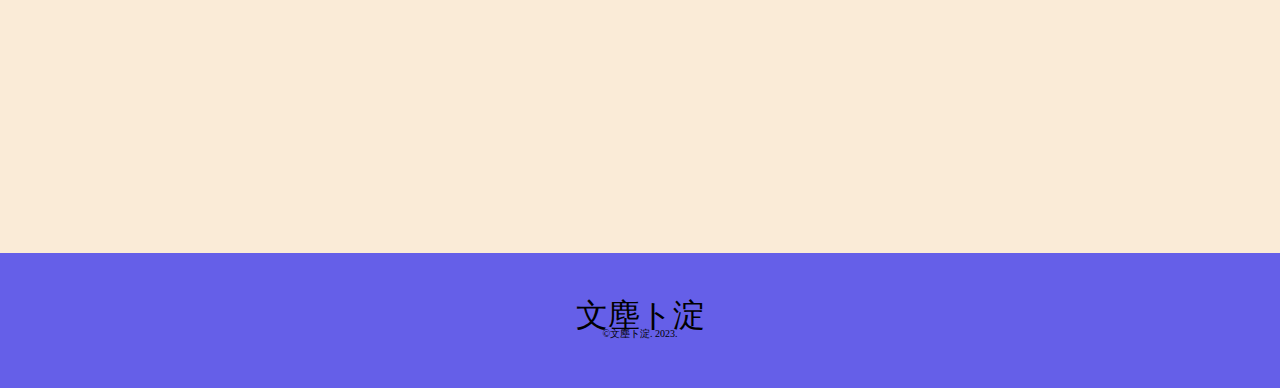
==== commit 2209ed10: "third" ====
--- a/index.html
+++ b/index.html
@@ -6,7 +6,7 @@
         <pre class="term">Bunjin_toYodo@dev:~$</pre>
     </div>
 </div>
-<!--反映ポイント-->
+<!---->
 <head>
 
     <script src="https://code.jquery.com/jquery-3.6.0.min.js"></script>
@@ -66,8 +66,8 @@
         </div>
 </head>
 
-<body style="height: 350vh; min-height: 2400px;position:relative">
-    <div class="body-contain" style="height:300vh; min-height: 2400px;">
+<body style="height: 100%;position:relative">
+    <div class="body-contain" >
         <div class="novel">
             <div id="quote"></div>
             <div class="button-container">
@@ -168,11 +168,11 @@
 
 
     </div>
+
         <footer>
             <div class="footer-logo"><a href="index.html#">文塵ト淀</a></div>
             <p style="font-size: 10px;top:15%; position: relative;">©文塵ト淀. 2023.</p>
         </footer>
-
 
     <script src="scripts.js"></script>
 </body>
--- a/styles.css
+++ b/styles.css
@@ -4,8 +4,8 @@
   text-align: center;
 align-items: center;
 position: relative;
-
-}
+}
+/**/
 
 html{
   scroll-behavior: smooth;
@@ -128,7 +128,7 @@
 }
 
 body {
-  height: 5000px;
+  height: 100%;
   background-color: antiquewhite;
   margin: 0;
   width: 100%;
@@ -137,6 +137,10 @@
   width: 100%;
   flex-direction: column;
   
+}
+.body-contain{
+  height:320vh; 
+  min-height: 2400px;
 }
 .novel {
   position: relative;
@@ -1050,6 +1054,7 @@
     margin: 5px;
     overflow: hidden;
     text-align: center;
+    
   }
   .paragraph p{
     font-size: 10px;
@@ -1306,7 +1311,12 @@
 
 
 /* 画面幅が中くらいのときのスタイル */
-@media (min-width: 769px) and (max-width: 1024px) {
+@media (min-width: 769px) and (max-width: 1200px) {
+
+  .body-contain{
+    height:3000px; 
+    min-height: 2400px;
+  }
 
   .extra{
     width: 100%;
@@ -1341,7 +1351,7 @@
     position: relative;
     padding-left: 0px;
     padding: 20px;
-    left: 0%;
+    left: -15%;
     border: #000 solid 2px; 
     top: 90%;
       transition: transform 0.5s;
@@ -1364,7 +1374,7 @@
   
   }
   .p-card{
-    height: 50vh;
+    height: 520px;
     width: 25vw;
     padding-top: 10px;
     background: #94d8bc;
@@ -1372,11 +1382,13 @@
     margin: 20px;
     overflow: hidden;
     text-align: center;
+    
   }
   .paragraph p{
     font-size: 16px;
     line-height: 20px;
     margin-bottom: 0px;
+    padding: 10px;
   }
   .dress{
     font-size: 4vw;
@@ -1386,7 +1398,7 @@
     }
 
     .under {
-      height: 120vw;
+      height: 100vw;
       min-height: 500px;
       background-color: bisque;
       position: relative;
@@ -1507,14 +1519,14 @@
 .top h2 {
   margin-left: 20px;
   position: relative;
-  font-size: 30px;
+  font-size: 35px;
   font-family: 'Times New Roman', Times, serif;
   z-index: 2;
 }
 
 .top {
   margin-top: 150px;
-  width: 200px;
+  width: 280px;
 }
 
 .button-container{
@@ -1648,7 +1660,7 @@
 }
 
 /* 画面幅が大きいときのスタイル */
-@media (min-width: 1025px) {
+@media (min-width: 1201px) {
   main ul {
     column-count: 4;
   }
@@ -1773,6 +1785,3 @@
 
 }
 
-@media(min-width:1025px)and(max-width:1500px){
-
-}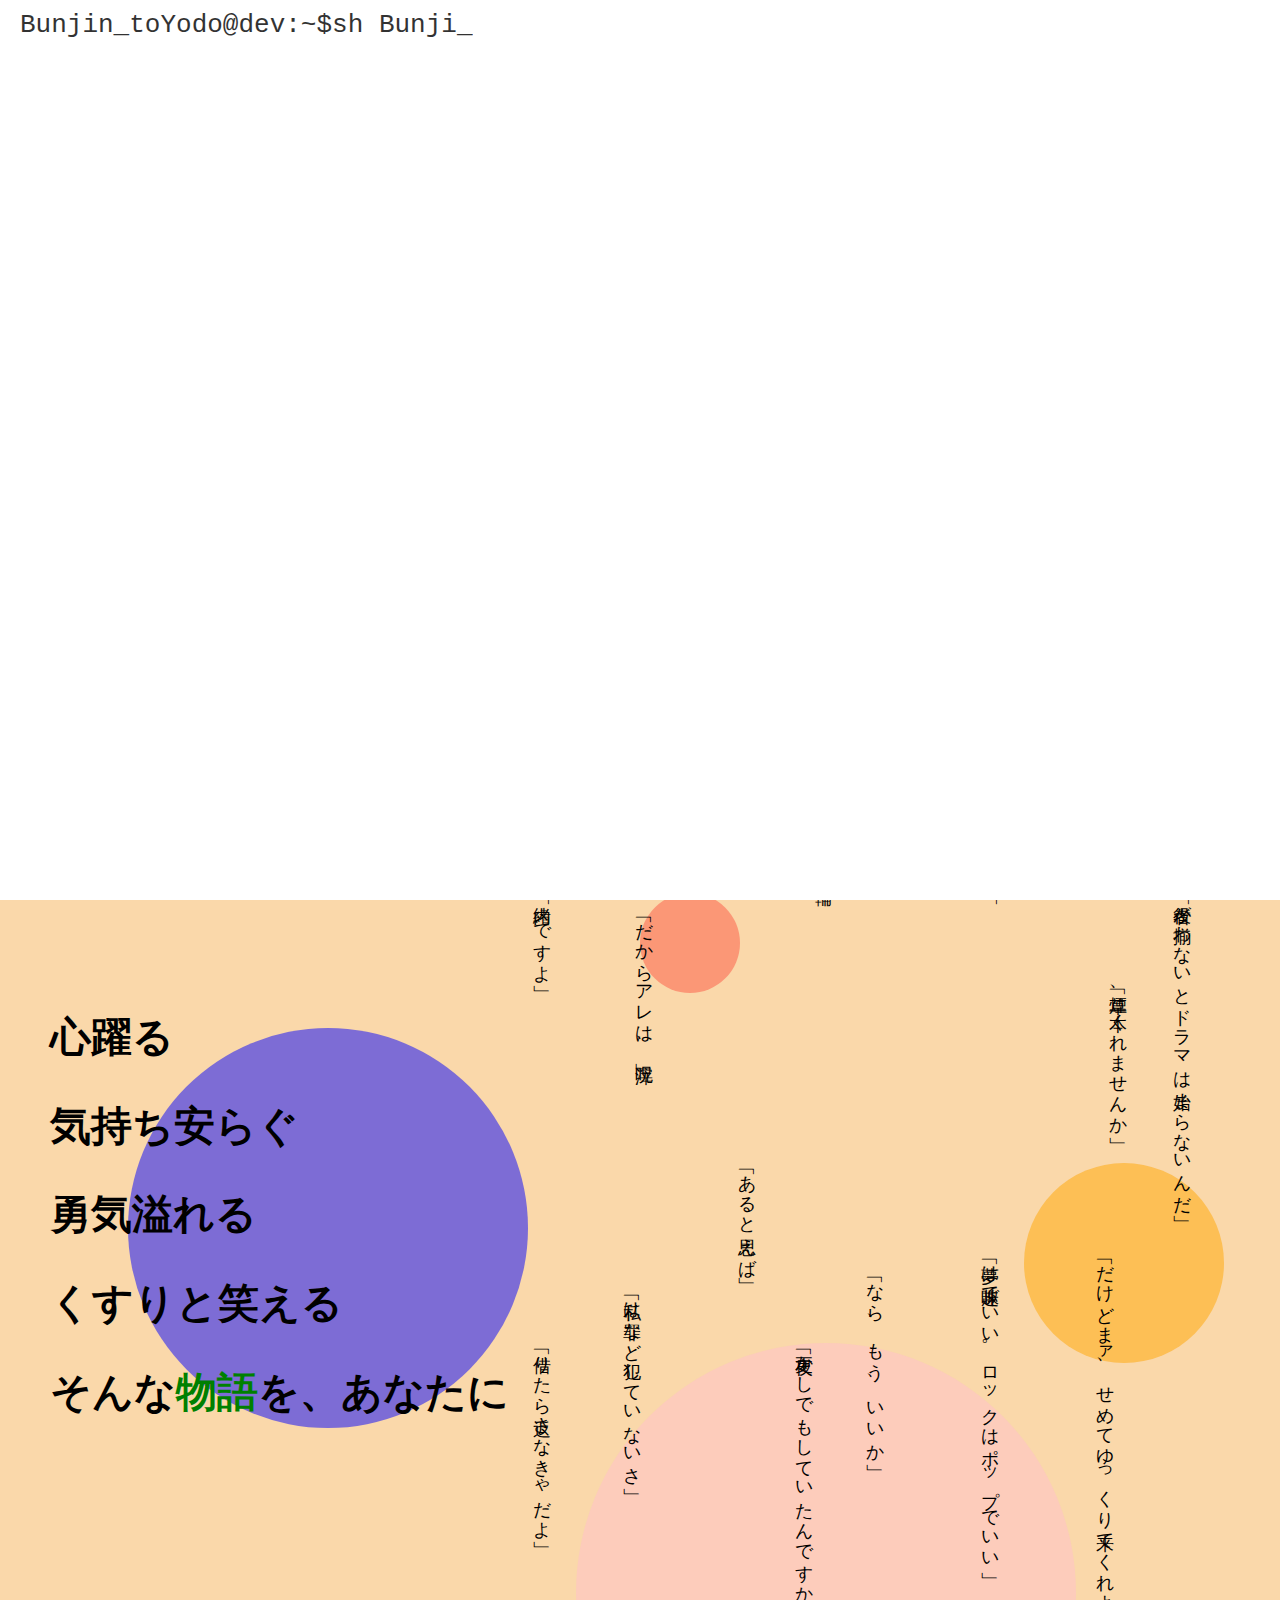
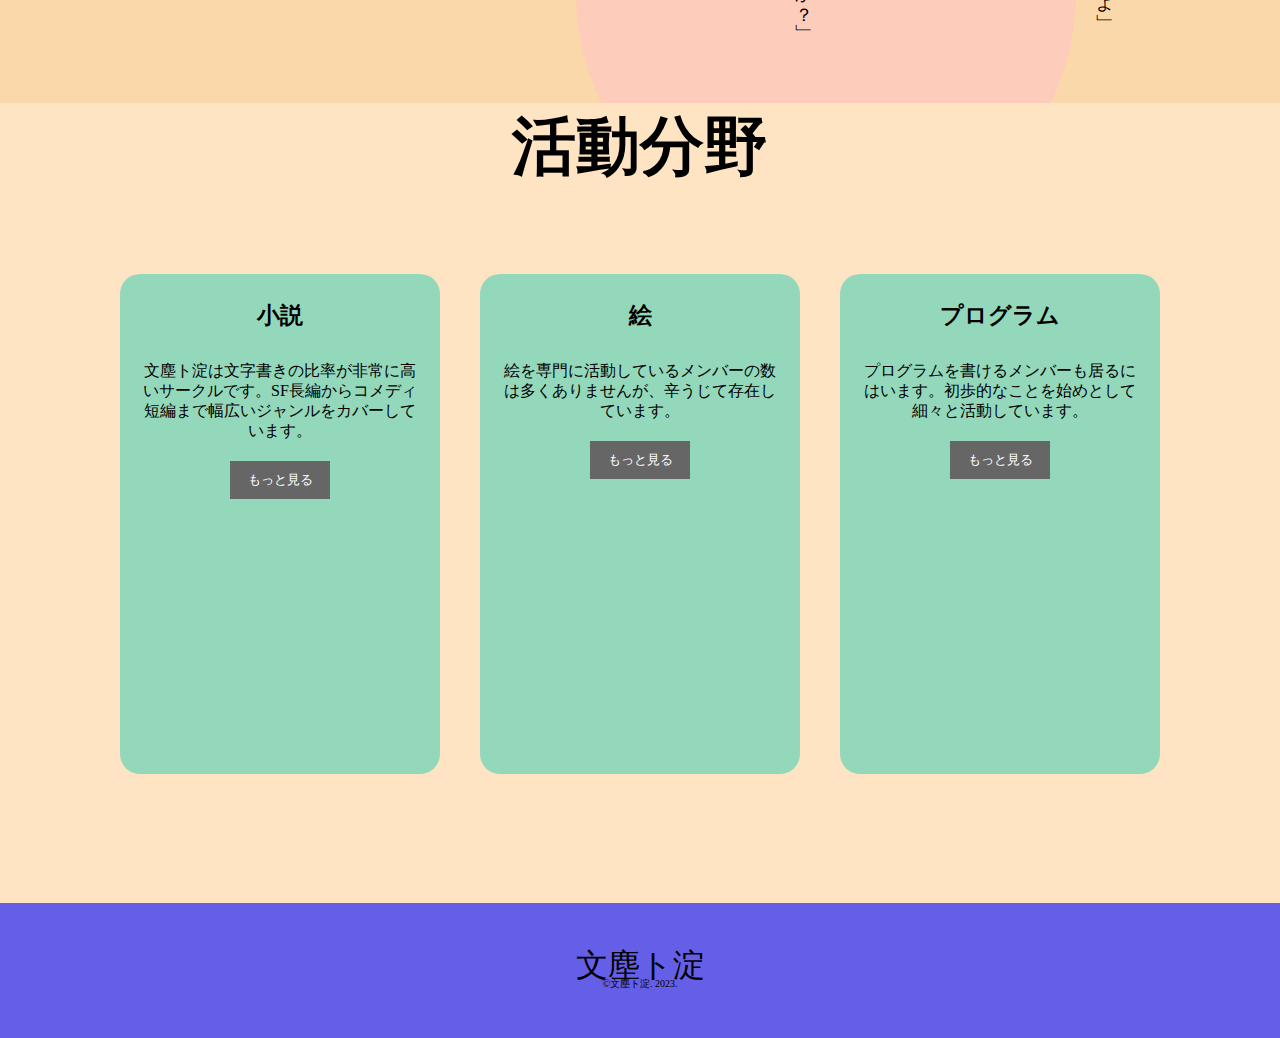
==== commit fb91c24e: "0106" ====
--- a/index.html
+++ b/index.html
@@ -1,182 +1,117 @@
 <!DOCTYPE html>
-<html lang="en">
+<html lang="jp">
 <link rel="icon" href="dobu.png" type="image/png">
 <div class="load">
-    <div class="term-wrapper">
-        <pre class="term">Bunjin_toYodo@dev:~$</pre>
+  <div class="term-wrapper">
+    <pre class="term">Bunjin_toYodo@dev:~$</pre> </div>
+</div>
+<head>
+  <script src="https://code.jquery.com/jquery-3.6.0.min.js"></script>
+  <link rel="icon" href="dobu.png" type="image/png">
+  <div class="">
+    <meta name="robots" content="noindex, nofollow">
+    <meta charset="UTF-8">
+    <meta http-equiv="X-UA-Compatible" content="IE=edge">
+    <meta name="viewport" content="width=device-width, initial-scale=1.0">
+    <link rel="stylesheet" href="styles.css">
+    <link rel="stylesheet" href="https://cdnjs.cloudflare.com/ajax/libs/font-awesome/6.4.0/css/all.min.css" integrity="sha512-iecdLmaskl7CVkqkXNQ/ZH/XLlvWZOJyj7Yy7tcenmpD1ypASozpmT/E0iPtmFIB46ZmdtAc9eNBvH0H/ZpiBw==" crossorigin="anonymous" referrerpolicy="no-referrer" />
+    <title>文塵ト淀</title>
+    <header style="cursor: pointer;" id="header-text" onclick="bounceAnimation()"> <span>文</span> <span>塵</span> <span>ト</span> <span>淀</span>
+      <div class="container">
+        <ul>
+          <li><a href="index.html#"><div class="here"></div>Introduction</a></li>
+          <li><a href="works.html">Works</a></li>
+          <li><a href="Twitter.html">Twitter</a></li>
+          <li><a target="_blank " href="https://yoichi-sousaku.booth.pm/" rel="noopener noreferrer">Booth</a> </li>
+          <li><a href="Extra.html">Extra</a></li>
+        </ul>
+      </div>
+    </header>
+    <div class="header">
+      <p class="title"> <span>W</span> <span>e</span> <span>l</span> <span>c</span> <span>o</span> <span>m</span> <span>e</span> <span>&nbsp;</span> <span>t</span> <span>o</span> <span>&nbsp;</span> <span>M</span> <span>y</span> <span>&nbsp;</span> <span>S</span> <span>t</span> <span>o</span> <span>r</span> <span>y</span> </p>
+      <p>宵地の個人サイトへようこそ</p>
     </div>
-</div>
-<!---->
-<head>
-
-    <script src="https://code.jquery.com/jquery-3.6.0.min.js"></script>
-    <link rel="icon" href="dobu.png" type="image/png">
-    <div class="">
-
-        <meta name="robots" content="noindex, nofollow">
-        <meta charset="UTF-8">
-        <meta http-equiv="X-UA-Compatible" content="IE=edge">
-        <meta name="viewport" content="width=device-width, initial-scale=1.0">
-        <link rel="stylesheet" href="styles.css">
-        <link rel="stylesheet" href="https://cdnjs.cloudflare.com/ajax/libs/font-awesome/6.4.0/css/all.min.css"
-            integrity="sha512-iecdLmaskl7CVkqkXNQ/ZH/XLlvWZOJyj7Yy7tcenmpD1ypASozpmT/E0iPtmFIB46ZmdtAc9eNBvH0H/ZpiBw=="
-            crossorigin="anonymous" referrerpolicy="no-referrer" />
-        <title>文塵ト淀</title>
-        <header style="cursor: pointer;" id="header-text" onclick="bounceAnimation()">
-            <span>文</span>
-            <span>塵</span>
-            <span>ト</span>
-            <span>淀</span>
-            <div class="container">
-                <ul>
-                    <li><a href="index.html#">Introduction</a></li>
-                    <li><a href="member.html">Member</a></li>
-                    <li><a href="works.html">Works</a></li>
-                    <li><a href="Twitter.html">Twitter</a></li>
-                    <li><a target="_blank " href="https://yoichi-sousaku.booth.pm/" rel="noopener noreferrer">Booth</a>
-                    </li>
-                    <li><a href="Extra.html">Extra</a></li>
-                </ul>
-            </div>
-        </header>
-        <div class="header">
-            <p class="title">
-                <span>W</span>
-                <span>e</span>
-                <span>l</span>
-                <span>c</span>
-                <span>o</span>
-                <span>m</span>
-                <span>e</span>
-                <span>&nbsp;</span>
-                <span>t</span>
-                <span>o</span>
-                <span>&nbsp;</span>
-                <span>O</span>
-                <span>u</span>
-                <span>r</span>
-                <span>&nbsp;</span>
-                <span>S</span>
-                <span>t</span>
-                <span>o</span>
-                <span>r</span>
-                <span>y</span>
-            </p>
-            <p>文塵ト淀の作品集へようこそ</p>
+</head>
+<body style="height: 100%; position:relative">
+  <div class="intro">
+    
+    <div class="square_intro1"></div>
+    <div class="square_intro2"> </div>
+    <h1 style="font-size: 1.8rem; font-weight: bold;">はじめに</h1>
+    <h1>ここは宵地の個人サイトとなります。</h1>
+    <h1>活動内容は主に文字を書いており、他にプログラムによるゲームやBotの制作などをしています。</h1>
+    <h1>文芸サークル「文塵ト淀」に所属中。活発とはいきませんが、ゆるゆると文字を書いていく予定です。</h1>
+  </div>
+  <div class="body-contain">
+    <div class="novel">
+      <div id="quote"></div>
+      <div class="button-container"> <button id="changeText" class="btn">Change Text</button> </div>
+      <div class="top">
+        <h2>心躍る</h2>
+        <h2>気持ち安らぐ</h2>
+        <h2>勇気溢れる</h2>
+        <h2>くすりと笑える</h2>
+        <h2>そんな<span class="gre">物語</span>を、あなたに</h2>
+      </div>
+      <div class="circle" style="top: 10%; left: 50%; background-color: red;opacity: 0.3;"></div>
+      <div class="circle" style="top: 40%; left: 80%; background-color: orange; width:200px;height:200px"></div>
+      <div class="circle" style="top: 25%; left: 10%; background-color: blue; width:400px;height:400px"></div>
+      <div class="circle" style="top: 60%; left: 45%; background-color: pink; width:500px;height:500px"></div>
+      <p style="top: 10%; left: 40%">「内緒、ですよ」</p>
+      <p style="top: 12%; left: 48%">「だからアレは、呪滓」</p>
+      <p style="top: 2%; left: 52.5%">「では、また逢う日まで」</p>
+      <p style="top: 8%; left: 62%">「輪廻転生？観念に魂があるっていうのか」</p>
+      <p style="top: 2%; left: 69%">「どうして殺さぬのだ。速く殺さぬか。そやつは罪人なのだぞ」</p>
+      <p style="top: 10%; left: 75%">「ぽよーん」</p>
+      <p style="top: 5%; left: 80%">「向上心を、持ちなさい。君ならもっと上も目指せます」</p>
+      <p style="top: 10%; left: 90%">「役者が揃わないとドラマは始まらないんだ」</p>
+      <p style="top: 60%; left: 40%">「借りたら返さなきゃだよ」</p>
+      <p style="top: 54%; left: 47%">「私は罪など犯していないさ」</p>
+      <p style="top: 40%; left: 56%">「あると思えば」</p>
+      <p style="top: 60%; left: 60.5%">「夜更かしでもしていたんですか？」</p>
+      <p style="top: 52%; left: 66%">「なら、もう、いいか」</p>
+      <p style="top: 50%; left: 75%">「夢は趣味でいい。ロックはポップでいい」</p>
+      <p style="top: 50%; left: 84%">「だけどまァ、せめてゆっくり来てくれよ」</p>
+      <p style="top: 20%; left: 85%">「煙草、一本くれませんか」</p>
+    </div>
+    <div class="under">
+      <h2 style="font-size: 5vw; padding-top: 30px;">活動分野</h2>
+      <div class="box">
+        <div class="p-card"> <i class="fa-solid fa-pen-nib"></i>
+          <h5>小説</h5>
+          <div class="paragraph">
+            <p>文塵ト淀は文字書きの比率が非常に高いサークルです。SF長編からコメディ短編まで幅広いジャンルをカバーしています。</p>
+            <p class="txt-hide"> それぞれがそれぞれの個性を遺憾なく発揮した文章を魅せており、スラスラ読める文章や奥の深い文章、繊細な心情を描く文章に鮮明に情景が浮かぶような文章まで様々です。探せば好みの文章がひとつは見つかるでしょう。 </p>
+            <p> <button class="more"></button> </p>
+          </div>
         </div>
-</head>
-
-<body style="height: 100%;position:relative">
-    <div class="body-contain" >
-        <div class="novel">
-            <div id="quote"></div>
-            <div class="button-container">
-                <button id="changeText" class="btn">Change Text</button>
-            </div>
-            <div class="top">
-                <h2>心躍る</h2>
-                <h2>気持ち安らぐ</h2>
-                <h2>勇気溢れる</h2>
-                <h2>くすりと笑える</h2>
-                <h2>そんな<span class="gre">物語</span>を、あなたに</h2>
-            </div>
-            <div class="circle" style="top: 10%; left: 50%; background-color: red;opacity: 0.3;"></div>
-            <div class="circle" style="top: 40%; left: 80%; background-color: orange; width:200px;height:200px"></div>
-            <div class="circle" style="top: 25%; left: 10%; background-color: blue; width:400px;height:400px"></div>
-            <div class="circle" style="top: 60%; left: 45%; background-color: pink; width:500px;height:500px"></div>
-            <p style="top: 10%; left: 40%">「内緒、ですよ」</p>
-            <p style="top: 12%; left: 48%">「だからアレは、呪滓」</p>
-            <p style="top: 2%; left: 52.5%">「では、また逢う日まで」</p>
-            <p style="top: 8%; left: 62%">「輪廻転生？観念に魂があるっていうのか」</p>
-            <p style="top: 2%; left: 69%">「どうして殺さぬのだ。速く殺さぬか。そやつは罪人なのだぞ」</p>
-            <p style="top: 10%; left: 75%">「ぽよーん」</p>
-            <p style="top: 5%; left: 80%">「向上心を、持ちなさい。君ならもっと上も目指せます」</p>
-            <p style="top: 10%; left: 90%">「役者が揃わないとドラマは始まらないんだ」</p>
-            <p style="top: 60%; left: 40%">「借りたら返さなきゃだよ」</p>
-            <p style="top: 54%; left: 47%">「私は罪など犯していないさ」</p>
-            <p style="top: 40%; left: 56%">「あると思えば」</p>
-            <p style="top: 60%; left: 60.5%">「夜更かしでもしていたんですか？」</p>
-            <p style="top: 52%; left: 66%">「なら、もう、いいか」</p>
-            <p style="top: 50%; left: 75%">「夢は趣味でいい。ロックはポップでいい」</p>
-            <p style="top: 50%; left: 84%">「だけどまァ、せめてゆっくり来てくれよ」</p>
-            <p style="top: 20%; left: 85%">「煙草、一本くれませんか」</p>
+        <div class="p-card"> <i class="fa-solid fa-palette"></i>
+          <h5>絵</h5>
+          <div class="paragraph">
+            <p>絵を専門に活動しているメンバーの数は多くありませんが、辛うじて存在しています。</p>
+            <p class="txt-hide"> 現状約二、三名ほどのメンバーが絵を練習している様子を観測していますが今後に期待と言ったところです。短篇の表紙や挿絵を自給自足できるようになれば……というのが我々の総意です。</p>
+            <p> <button class="more"></button> </p>
+          </div>
         </div>
-        <div class="intro">
-            <div class="square"
-                style="top: 2vw; left: 0.5vw;width: 180px;height: 180px; border:5px solid rgba(12, 62, 119, 0.384)">
-            </div>
-            <div class="square"
-                style="top: 6vw; left: 4.5vw;width: 120px;height: 120px; border:5px solid rgb(119, 12, 101)">
-            </div>
-            <div class="square"
-                style="top: 65%; left: 75%; animation: -rotate 5s linear infinite; rotate: 45deg;border:5px solid olivedrab">
-            </div>
-            <div class="square" id="square" style="top: 65%; left: 75%; animation: rotate 5s linear infinite; ">STOP
-            </div>
-            <h1>文塵ト淀は2022年に活動を開始した文字書きや絵描きの創作サークルです。</h1>
-            <h1>過去にメンバー七名が執筆、四名が制作に協力した短篇集「蹄栞」を発行。一部で好評を博しました。</h1>
-            <h1>作風に一貫性はなく、各々が好みの文体、価値観で創作を楽しんでいます。</h1>
-            <h1>今後も短篇集の発行を継続しつつ、より活発に活動していきます。</h1>
-            <a href="https://yoichi-sousaku.booth.pm/items/4279955" target="_blank" rel="noopener noreferrer">
-                <img src="蹄栞.png" alt="logo" width="20%">
-            </a>
-            <img src="CommingSoon.png" alt="logo" width="19%">
+        <div class="p-card"> <i class="fa-solid fa-code"></i>
+          <h5>プログラム</h5>
+          <div class="paragraph">
+            <p>プログラムを書けるメンバーも居るにはいます。初歩的なことを始めとして細々と活動しています。</p>
+            <p class="txt-hide"> 文塵ト淀ではDressというDiscordBOTを利用しています。Dressは文塵ト淀内部のみで開発、稼働しているBOTで様々な機能を保有しており、日々の活動を便利なものにして？　います。このホームページもメンバーが制作しています。 </p>
+            <p> <button class="more" style="z-index: 10; "></button> </p>
+          </div>
         </div>
-        <div class="under">
-            <h2 style="font-size: 5vw; padding-top: 30px;">活動分野</h2>
-            <div class="box">
-                <div class="p-card">
-                    <i class="fa-solid fa-pen-nib"></i>
-                    <h5>小説</h5>
-                    <div class="paragraph">
-                        <p>文塵ト淀は文字書きの比率が非常に高いサークルです。SF長編からコメディ短編まで幅広いジャンルをカバーしています。</p>
-                        <p class="txt-hide">
-                            それぞれがそれぞれの個性を遺憾なく発揮した文章を魅せており、スラスラ読める文章や奥の深い文章、繊細な心情を描く文章に鮮明に情景が浮かぶような文章まで様々です。探せば好みの文章がひとつは見つかるでしょう。
-                        </p>
-                        <p>
-                            <button class="more"></button>
-                        </p>
-                    </div>
-                </div>
-                <div class="p-card">
-                    <i class="fa-solid fa-palette"></i>
-                    <h5>絵</h5>
-                    <div class="paragraph">
-                        <p>絵を専門に活動しているメンバーの数は多くありませんが、辛うじて存在しています。</p>
-                        <p class="txt-hide">
-                            現状約二、三名ほどのメンバーが絵を練習している様子を観測していますが今後に期待と言ったところです。短篇の表紙や挿絵を自給自足できるようになれば……というのが我々の総意です。</p>
-                        <p>
-                            <button class="more"></button>
-                        </p>
-                    </div>
-                </div>
-                <div class="p-card">
-                    <i class="fa-solid fa-code"></i>
-                    <h5>プログラム</h5>
-                    <div class="paragraph">
-                        <p>プログラムを書けるメンバーも居るにはいます。初歩的なことを始めとして細々と活動しています。</p>
-                        <p class="txt-hide">
-                            文塵ト淀ではDressというDiscordBOTを利用しています。Dressは文塵ト淀内部のみで開発、稼働しているBOTで様々な機能を保有しており、日々の活動を便利なものにして？　います。このホームページもメンバーが制作しています。
-                        </p>
-                        <p>
-                            <button class="more" style="z-index: 10; "></button>
-                        </p>
-                    </div>
-                </div>
-            </div>
-        </div>
+      </div>
+    </div>
+  </div>
 
 
-    </div>
-
-        <footer>
-            <div class="footer-logo"><a href="index.html#">文塵ト淀</a></div>
-            <p style="font-size: 10px;top:15%; position: relative;">©文塵ト淀. 2023.</p>
-        </footer>
-
-    <script src="scripts.js"></script>
 </body>
 
+<footer>
+  <div class="footer-logo"><a href="index.html#">文塵ト淀</a></div>
+  <p style="font-size: 10px;top:15%; position: relative;">©文塵ト淀. 2023.</p>
+</footer>
 
-
+  <script src="scripts.js"></script>
 </html>--- a/styles.css
+++ b/styles.css
@@ -53,6 +53,15 @@
   color: #000000;
   text-decoration: none;
 }
+.container .here {
+  content :"";
+  position: absolute;
+  bottom: 0;
+  left: 0;
+  width: 100%;
+  height: 1px;
+  background-color: blue;
+}
 
 .container a:after {
   position: absolute;
@@ -63,7 +72,7 @@
   background-color: #000000;
   transform: translate(-100%, 0);
   transition: transform cubic-bezier(0.215, 0.61, 0.355, 1) 0.4s;
-  content: "";
+  content :"";
 }
 
 .container a:hover:after {
@@ -79,7 +88,7 @@
 }
 
 .header {
-  margin-top: 190px;
+  margin-top: 120px;
   margin-left: 10%;
   font-size: 5vw;
   font-family: 'Times New Roman', Times, serif;
@@ -92,10 +101,10 @@
 
 .intro {
   z-index: 2;
+  height : 300px;
   position: relative;
   padding-top: 30px;
   padding-left: 5vw;
-
   font-family: 'Times New Roman', Times, serif;
   background-color: rgba(236, 214, 158, 0.7);
 }
@@ -139,8 +148,7 @@
   
 }
 .body-contain{
-  height:320vh; 
-  min-height: 2400px;
+  height:100%; 
 }
 .novel {
   position: relative;
@@ -243,6 +251,22 @@
   align-items: center;
   cursor: pointer;
 }
+.square_intro1{
+  position: absolute;
+  top: 2vw;
+   left: 0.5vw;
+   width: 180px;
+   height: 180px; 
+   border:5px solid rgba(12, 62, 119, 0.384)
+}
+.square_intro2{
+  position: absolute;
+  top: 10vw; 
+  left: 6.5vw;
+  width: 120px;
+  height: 120px;
+   border:5px solid rgb(119, 12, 101,0.4)
+}
 
 .square>* {
   pointer-events: auto;
@@ -956,6 +980,16 @@
   margin-left: 10%;
   font-size: 5vw;
   font-family: 'Times New Roman', Times, serif;
+}
+.intro {
+  z-index: 2;
+  height : 250px;
+  position: relative;
+  padding-top: 30px;
+  padding-left: 5vw;
+  padding-right:4vw;
+  font-family: 'Times New Roman', Times, serif;
+  background-color: rgba(236, 214, 158, 0.7);
 }
   .extra{
     width: 100%;
@@ -1178,7 +1212,7 @@
 .square {
   position: absolute;
   width: 60px;
-  height: 60px;
+  height: 160px;
   opacity: 0.5;
   z-index: 5;
   border: 5px solid #5a47c7;
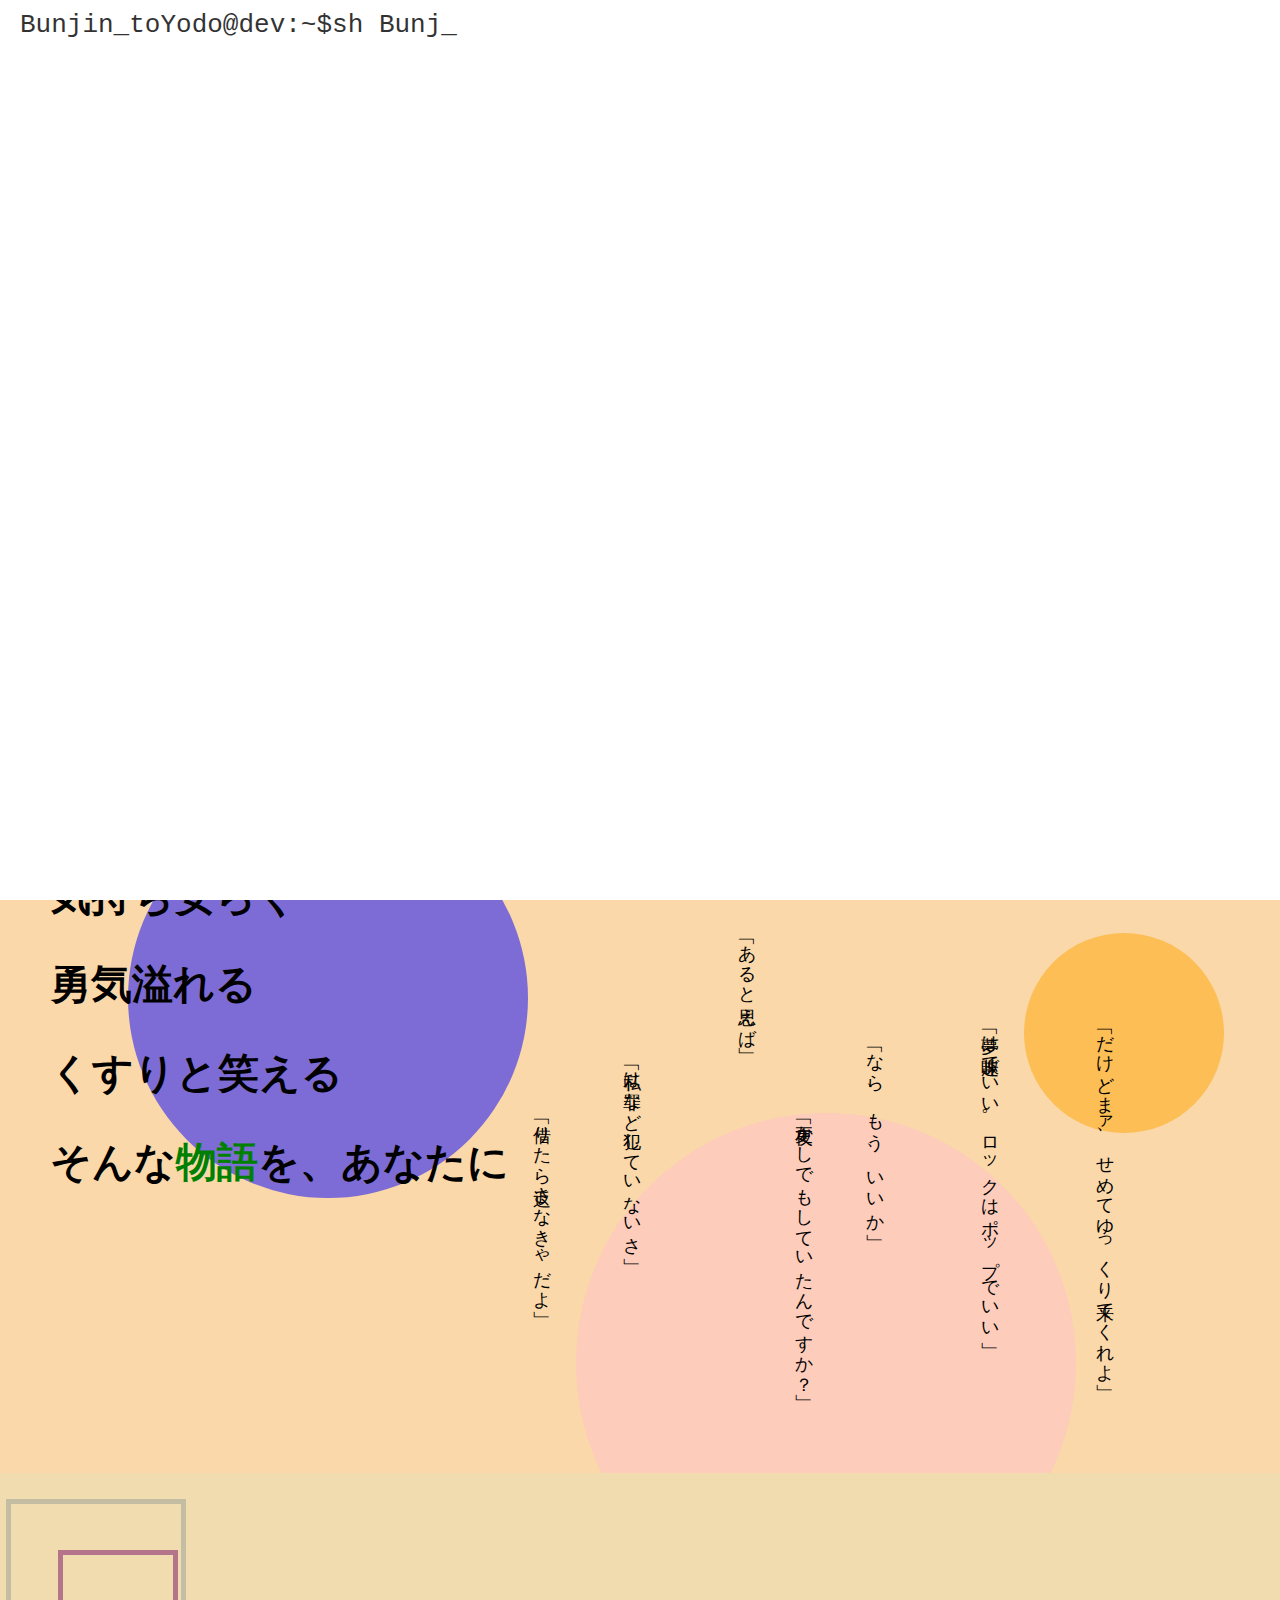
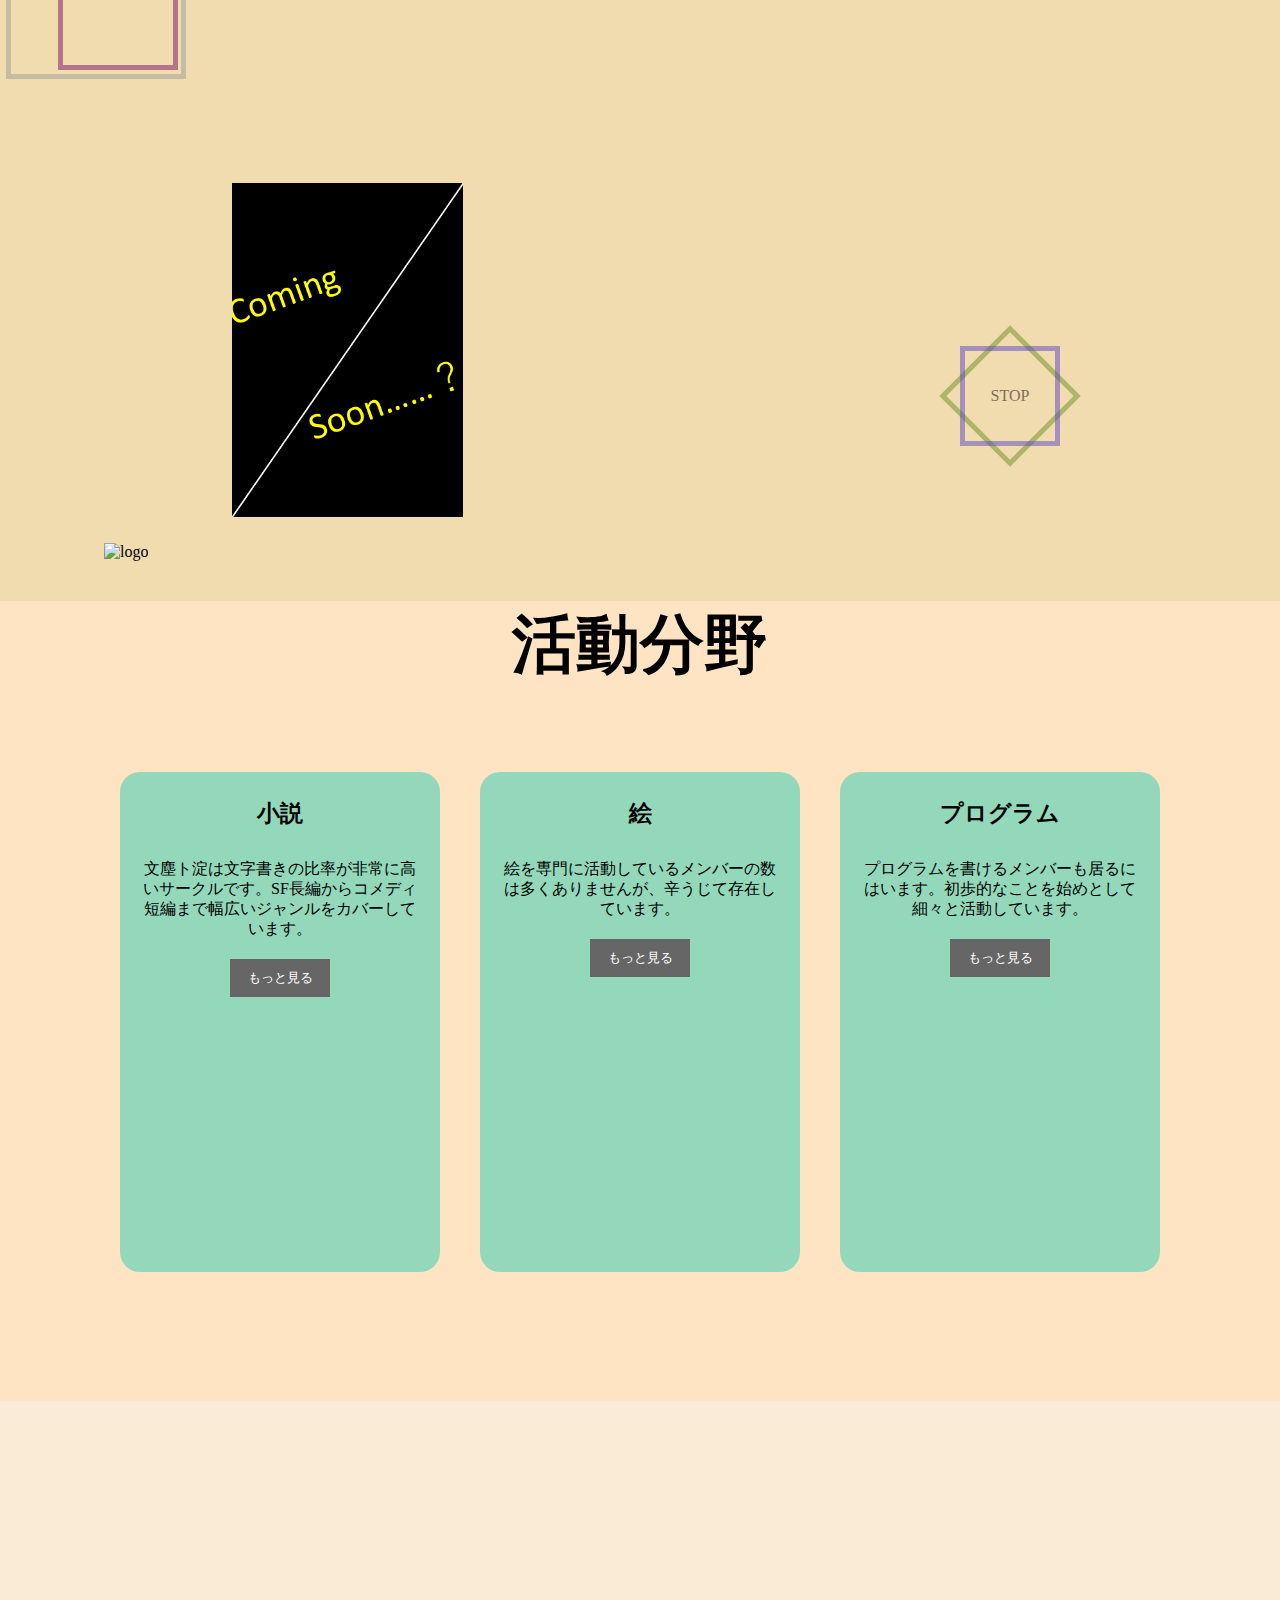
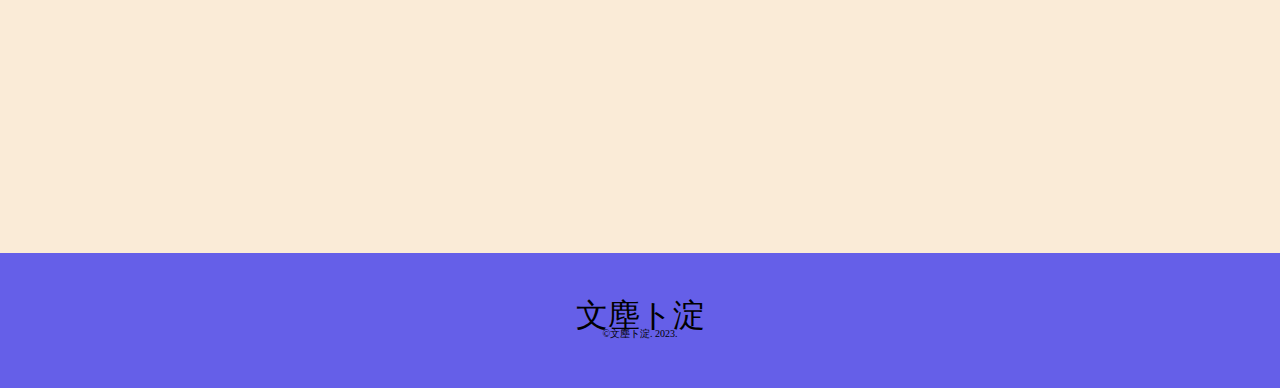
==== commit ac5e9c9c: "0106" ====
--- a/index.html
+++ b/index.html
@@ -1,117 +1,184 @@
 <!DOCTYPE html>
-<html lang="jp">
+<html lang="en">
 <link rel="icon" href="dobu.png" type="image/png">
 <div class="load">
-  <div class="term-wrapper">
-    <pre class="term">Bunjin_toYodo@dev:~$</pre> </div>
+    <div class="term-wrapper">
+        <pre class="term">Bunjin_toYodo@dev:~$</pre>
+    </div>
 </div>
+<!---->
+
+<!--文塵ト淀ホームページ-->
 <head>
-  <script src="https://code.jquery.com/jquery-3.6.0.min.js"></script>
-  <link rel="icon" href="dobu.png" type="image/png">
-  <div class="">
-    <meta name="robots" content="noindex, nofollow">
-    <meta charset="UTF-8">
-    <meta http-equiv="X-UA-Compatible" content="IE=edge">
-    <meta name="viewport" content="width=device-width, initial-scale=1.0">
-    <link rel="stylesheet" href="styles.css">
-    <link rel="stylesheet" href="https://cdnjs.cloudflare.com/ajax/libs/font-awesome/6.4.0/css/all.min.css" integrity="sha512-iecdLmaskl7CVkqkXNQ/ZH/XLlvWZOJyj7Yy7tcenmpD1ypASozpmT/E0iPtmFIB46ZmdtAc9eNBvH0H/ZpiBw==" crossorigin="anonymous" referrerpolicy="no-referrer" />
-    <title>文塵ト淀</title>
-    <header style="cursor: pointer;" id="header-text" onclick="bounceAnimation()"> <span>文</span> <span>塵</span> <span>ト</span> <span>淀</span>
-      <div class="container">
-        <ul>
-          <li><a href="index.html#"><div class="here"></div>Introduction</a></li>
-          <li><a href="works.html">Works</a></li>
-          <li><a href="Twitter.html">Twitter</a></li>
-          <li><a target="_blank " href="https://yoichi-sousaku.booth.pm/" rel="noopener noreferrer">Booth</a> </li>
-          <li><a href="Extra.html">Extra</a></li>
-        </ul>
-      </div>
-    </header>
-    <div class="header">
-      <p class="title"> <span>W</span> <span>e</span> <span>l</span> <span>c</span> <span>o</span> <span>m</span> <span>e</span> <span>&nbsp;</span> <span>t</span> <span>o</span> <span>&nbsp;</span> <span>M</span> <span>y</span> <span>&nbsp;</span> <span>S</span> <span>t</span> <span>o</span> <span>r</span> <span>y</span> </p>
-      <p>宵地の個人サイトへようこそ</p>
-    </div>
+
+    <script src="https://code.jquery.com/jquery-3.6.0.min.js"></script>
+    <link rel="icon" href="dobu.png" type="image/png">
+    <div class="">
+
+        <meta name="robots" content="noindex, nofollow">
+        <meta charset="UTF-8">
+        <meta http-equiv="X-UA-Compatible" content="IE=edge">
+        <meta name="viewport" content="width=device-width, initial-scale=1.0">
+        <link rel="stylesheet" href="styles.css">
+        <link rel="stylesheet" href="https://cdnjs.cloudflare.com/ajax/libs/font-awesome/6.4.0/css/all.min.css"
+            integrity="sha512-iecdLmaskl7CVkqkXNQ/ZH/XLlvWZOJyj7Yy7tcenmpD1ypASozpmT/E0iPtmFIB46ZmdtAc9eNBvH0H/ZpiBw=="
+            crossorigin="anonymous" referrerpolicy="no-referrer" />
+        <title>文塵ト淀</title>
+        <header style="cursor: pointer;" id="header-text" onclick="bounceAnimation()">
+            <span>文</span>
+            <span>塵</span>
+            <span>ト</span>
+            <span>淀</span>
+            <div class="container">
+                <ul>
+                    <li><a href="index.html#">Introduction</a></li>
+                    <li><a href="member.html">Member</a></li>
+                    <li><a href="works.html">Works</a></li>
+                    <li><a href="Twitter.html">Twitter</a></li>
+                    <li><a target="_blank " href="https://yoichi-sousaku.booth.pm/" rel="noopener noreferrer">Booth</a>
+                    </li>
+                    <li><a href="Extra.html">Extra</a></li>
+                </ul>
+            </div>
+        </header>
+        <div class="header">
+            <p class="title">
+                <span>W</span>
+                <span>e</span>
+                <span>l</span>
+                <span>c</span>
+                <span>o</span>
+                <span>m</span>
+                <span>e</span>
+                <span>&nbsp;</span>
+                <span>t</span>
+                <span>o</span>
+                <span>&nbsp;</span>
+                <span>O</span>
+                <span>u</span>
+                <span>r</span>
+                <span>&nbsp;</span>
+                <span>S</span>
+                <span>t</span>
+                <span>o</span>
+                <span>r</span>
+                <span>y</span>
+            </p>
+            <p>文塵ト淀の作品集へようこそ</p>
+        </div>
 </head>
-<body style="height: 100%; position:relative">
-  <div class="intro">
-    
-    <div class="square_intro1"></div>
-    <div class="square_intro2"> </div>
-    <h1 style="font-size: 1.8rem; font-weight: bold;">はじめに</h1>
-    <h1>ここは宵地の個人サイトとなります。</h1>
-    <h1>活動内容は主に文字を書いており、他にプログラムによるゲームやBotの制作などをしています。</h1>
-    <h1>文芸サークル「文塵ト淀」に所属中。活発とはいきませんが、ゆるゆると文字を書いていく予定です。</h1>
-  </div>
-  <div class="body-contain">
-    <div class="novel">
-      <div id="quote"></div>
-      <div class="button-container"> <button id="changeText" class="btn">Change Text</button> </div>
-      <div class="top">
-        <h2>心躍る</h2>
-        <h2>気持ち安らぐ</h2>
-        <h2>勇気溢れる</h2>
-        <h2>くすりと笑える</h2>
-        <h2>そんな<span class="gre">物語</span>を、あなたに</h2>
-      </div>
-      <div class="circle" style="top: 10%; left: 50%; background-color: red;opacity: 0.3;"></div>
-      <div class="circle" style="top: 40%; left: 80%; background-color: orange; width:200px;height:200px"></div>
-      <div class="circle" style="top: 25%; left: 10%; background-color: blue; width:400px;height:400px"></div>
-      <div class="circle" style="top: 60%; left: 45%; background-color: pink; width:500px;height:500px"></div>
-      <p style="top: 10%; left: 40%">「内緒、ですよ」</p>
-      <p style="top: 12%; left: 48%">「だからアレは、呪滓」</p>
-      <p style="top: 2%; left: 52.5%">「では、また逢う日まで」</p>
-      <p style="top: 8%; left: 62%">「輪廻転生？観念に魂があるっていうのか」</p>
-      <p style="top: 2%; left: 69%">「どうして殺さぬのだ。速く殺さぬか。そやつは罪人なのだぞ」</p>
-      <p style="top: 10%; left: 75%">「ぽよーん」</p>
-      <p style="top: 5%; left: 80%">「向上心を、持ちなさい。君ならもっと上も目指せます」</p>
-      <p style="top: 10%; left: 90%">「役者が揃わないとドラマは始まらないんだ」</p>
-      <p style="top: 60%; left: 40%">「借りたら返さなきゃだよ」</p>
-      <p style="top: 54%; left: 47%">「私は罪など犯していないさ」</p>
-      <p style="top: 40%; left: 56%">「あると思えば」</p>
-      <p style="top: 60%; left: 60.5%">「夜更かしでもしていたんですか？」</p>
-      <p style="top: 52%; left: 66%">「なら、もう、いいか」</p>
-      <p style="top: 50%; left: 75%">「夢は趣味でいい。ロックはポップでいい」</p>
-      <p style="top: 50%; left: 84%">「だけどまァ、せめてゆっくり来てくれよ」</p>
-      <p style="top: 20%; left: 85%">「煙草、一本くれませんか」</p>
-    </div>
-    <div class="under">
-      <h2 style="font-size: 5vw; padding-top: 30px;">活動分野</h2>
-      <div class="box">
-        <div class="p-card"> <i class="fa-solid fa-pen-nib"></i>
-          <h5>小説</h5>
-          <div class="paragraph">
-            <p>文塵ト淀は文字書きの比率が非常に高いサークルです。SF長編からコメディ短編まで幅広いジャンルをカバーしています。</p>
-            <p class="txt-hide"> それぞれがそれぞれの個性を遺憾なく発揮した文章を魅せており、スラスラ読める文章や奥の深い文章、繊細な心情を描く文章に鮮明に情景が浮かぶような文章まで様々です。探せば好みの文章がひとつは見つかるでしょう。 </p>
-            <p> <button class="more"></button> </p>
-          </div>
+
+<body style="height: 100%;position:relative">
+    <div class="body-contain" >
+        <div class="novel">
+            <div id="quote"></div>
+            <div class="button-container">
+                <button id="changeText" class="btn">Change Text</button>
+            </div>
+            <div class="top">
+                <h2>心躍る</h2>
+                <h2>気持ち安らぐ</h2>
+                <h2>勇気溢れる</h2>
+                <h2>くすりと笑える</h2>
+                <h2>そんな<span class="gre">物語</span>を、あなたに</h2>
+            </div>
+            <div class="circle" style="top: 10%; left: 50%; background-color: red;opacity: 0.3;"></div>
+            <div class="circle" style="top: 40%; left: 80%; background-color: orange; width:200px;height:200px"></div>
+            <div class="circle" style="top: 25%; left: 10%; background-color: blue; width:400px;height:400px"></div>
+            <div class="circle" style="top: 60%; left: 45%; background-color: pink; width:500px;height:500px"></div>
+            <p style="top: 10%; left: 40%">「内緒、ですよ」</p>
+            <p style="top: 12%; left: 48%">「だからアレは、呪滓」</p>
+            <p style="top: 2%; left: 52.5%">「では、また逢う日まで」</p>
+            <p style="top: 8%; left: 62%">「輪廻転生？観念に魂があるっていうのか」</p>
+            <p style="top: 2%; left: 69%">「どうして殺さぬのだ。速く殺さぬか。そやつは罪人なのだぞ」</p>
+            <p style="top: 10%; left: 75%">「ぽよーん」</p>
+            <p style="top: 5%; left: 80%">「向上心を、持ちなさい。君ならもっと上も目指せます」</p>
+            <p style="top: 10%; left: 90%">「役者が揃わないとドラマは始まらないんだ」</p>
+            <p style="top: 60%; left: 40%">「借りたら返さなきゃだよ」</p>
+            <p style="top: 54%; left: 47%">「私は罪など犯していないさ」</p>
+            <p style="top: 40%; left: 56%">「あると思えば」</p>
+            <p style="top: 60%; left: 60.5%">「夜更かしでもしていたんですか？」</p>
+            <p style="top: 52%; left: 66%">「なら、もう、いいか」</p>
+            <p style="top: 50%; left: 75%">「夢は趣味でいい。ロックはポップでいい」</p>
+            <p style="top: 50%; left: 84%">「だけどまァ、せめてゆっくり来てくれよ」</p>
+            <p style="top: 20%; left: 85%">「煙草、一本くれませんか」</p>
         </div>
-        <div class="p-card"> <i class="fa-solid fa-palette"></i>
-          <h5>絵</h5>
-          <div class="paragraph">
-            <p>絵を専門に活動しているメンバーの数は多くありませんが、辛うじて存在しています。</p>
-            <p class="txt-hide"> 現状約二、三名ほどのメンバーが絵を練習している様子を観測していますが今後に期待と言ったところです。短篇の表紙や挿絵を自給自足できるようになれば……というのが我々の総意です。</p>
-            <p> <button class="more"></button> </p>
-          </div>
+        <div class="intro">
+            <div class="square"
+                style="top: 2vw; left: 0.5vw;width: 180px;height: 180px; border:5px solid rgba(12, 62, 119, 0.384)">
+            </div>
+            <div class="square"
+                style="top: 6vw; left: 4.5vw;width: 120px;height: 120px; border:5px solid rgb(119, 12, 101)">
+            </div>
+            <div class="square"
+                style="top: 65%; left: 75%; animation: -rotate 5s linear infinite; rotate: 45deg;border:5px solid olivedrab">
+            </div>
+            <div class="square" id="square" style="top: 65%; left: 75%; animation: rotate 5s linear infinite; ">STOP
+            </div>
+            <h1>文塵ト淀は2022年に活動を開始した文字書きや絵描きの創作サークルです。</h1>
+            <h1>過去にメンバー七名が執筆、四名が制作に協力した短篇集「蹄栞」を発行。一部で好評を博しました。</h1>
+            <h1>作風に一貫性はなく、各々が好みの文体、価値観で創作を楽しんでいます。</h1>
+            <h1>今後も短篇集の発行を継続しつつ、より活発に活動していきます。</h1>
+            <a href="https://yoichi-sousaku.booth.pm/items/4279955" target="_blank" rel="noopener noreferrer">
+                <img src="蹄栞.png" alt="logo" width="20%">
+            </a>
+            <img src="CommingSoon.png" alt="logo" width="19%">
         </div>
-        <div class="p-card"> <i class="fa-solid fa-code"></i>
-          <h5>プログラム</h5>
-          <div class="paragraph">
-            <p>プログラムを書けるメンバーも居るにはいます。初歩的なことを始めとして細々と活動しています。</p>
-            <p class="txt-hide"> 文塵ト淀ではDressというDiscordBOTを利用しています。Dressは文塵ト淀内部のみで開発、稼働しているBOTで様々な機能を保有しており、日々の活動を便利なものにして？　います。このホームページもメンバーが制作しています。 </p>
-            <p> <button class="more" style="z-index: 10; "></button> </p>
-          </div>
+        <div class="under">
+            <h2 style="font-size: 5vw; padding-top: 30px;">活動分野</h2>
+            <div class="box">
+                <div class="p-card">
+                    <i class="fa-solid fa-pen-nib"></i>
+                    <h5>小説</h5>
+                    <div class="paragraph">
+                        <p>文塵ト淀は文字書きの比率が非常に高いサークルです。SF長編からコメディ短編まで幅広いジャンルをカバーしています。</p>
+                        <p class="txt-hide">
+                            それぞれがそれぞれの個性を遺憾なく発揮した文章を魅せており、スラスラ読める文章や奥の深い文章、繊細な心情を描く文章に鮮明に情景が浮かぶような文章まで様々です。探せば好みの文章がひとつは見つかるでしょう。
+                        </p>
+                        <p>
+                            <button class="more"></button>
+                        </p>
+                    </div>
+                </div>
+                <div class="p-card">
+                    <i class="fa-solid fa-palette"></i>
+                    <h5>絵</h5>
+                    <div class="paragraph">
+                        <p>絵を専門に活動しているメンバーの数は多くありませんが、辛うじて存在しています。</p>
+                        <p class="txt-hide">
+                            現状約二、三名ほどのメンバーが絵を練習している様子を観測していますが今後に期待と言ったところです。短篇の表紙や挿絵を自給自足できるようになれば……というのが我々の総意です。</p>
+                        <p>
+                            <button class="more"></button>
+                        </p>
+                    </div>
+                </div>
+                <div class="p-card">
+                    <i class="fa-solid fa-code"></i>
+                    <h5>プログラム</h5>
+                    <div class="paragraph">
+                        <p>プログラムを書けるメンバーも居るにはいます。初歩的なことを始めとして細々と活動しています。</p>
+                        <p class="txt-hide">
+                            文塵ト淀ではDressというDiscordBOTを利用しています。Dressは文塵ト淀内部のみで開発、稼働しているBOTで様々な機能を保有しており、日々の活動を便利なものにして？　います。このホームページもメンバーが制作しています。
+                        </p>
+                        <p>
+                            <button class="more" style="z-index: 10; "></button>
+                        </p>
+                    </div>
+                </div>
+            </div>
         </div>
-      </div>
-    </div>
-  </div>
 
 
+    </div>
+
+        <footer>
+            <div class="footer-logo"><a href="index.html#">文塵ト淀</a></div>
+            <p style="font-size: 10px;top:15%; position: relative;">©文塵ト淀. 2023.</p>
+        </footer>
+
+    <script src="scripts.js"></script>
 </body>
 
-<footer>
-  <div class="footer-logo"><a href="index.html#">文塵ト淀</a></div>
-  <p style="font-size: 10px;top:15%; position: relative;">©文塵ト淀. 2023.</p>
-</footer>
 
-  <script src="scripts.js"></script>
+
 </html>--- a/styles.css
+++ b/styles.css
@@ -5,7 +5,9 @@
 align-items: center;
 position: relative;
 }
-/**/
+/*
+<!--文塵ト淀ホームページ-->
+*/
 
 html{
   scroll-behavior: smooth;
@@ -53,15 +55,6 @@
   color: #000000;
   text-decoration: none;
 }
-.container .here {
-  content :"";
-  position: absolute;
-  bottom: 0;
-  left: 0;
-  width: 100%;
-  height: 1px;
-  background-color: blue;
-}
 
 .container a:after {
   position: absolute;
@@ -72,7 +65,7 @@
   background-color: #000000;
   transform: translate(-100%, 0);
   transition: transform cubic-bezier(0.215, 0.61, 0.355, 1) 0.4s;
-  content :"";
+  content: "";
 }
 
 .container a:hover:after {
@@ -88,7 +81,7 @@
 }
 
 .header {
-  margin-top: 120px;
+  margin-top: 190px;
   margin-left: 10%;
   font-size: 5vw;
   font-family: 'Times New Roman', Times, serif;
@@ -101,10 +94,10 @@
 
 .intro {
   z-index: 2;
-  height : 300px;
   position: relative;
   padding-top: 30px;
   padding-left: 5vw;
+
   font-family: 'Times New Roman', Times, serif;
   background-color: rgba(236, 214, 158, 0.7);
 }
@@ -148,7 +141,8 @@
   
 }
 .body-contain{
-  height:100%; 
+  height:320vh; 
+  min-height: 2400px;
 }
 .novel {
   position: relative;
@@ -251,22 +245,6 @@
   align-items: center;
   cursor: pointer;
 }
-.square_intro1{
-  position: absolute;
-  top: 2vw;
-   left: 0.5vw;
-   width: 180px;
-   height: 180px; 
-   border:5px solid rgba(12, 62, 119, 0.384)
-}
-.square_intro2{
-  position: absolute;
-  top: 10vw; 
-  left: 6.5vw;
-  width: 120px;
-  height: 120px;
-   border:5px solid rgb(119, 12, 101,0.4)
-}
 
 .square>* {
   pointer-events: auto;
@@ -980,16 +958,6 @@
   margin-left: 10%;
   font-size: 5vw;
   font-family: 'Times New Roman', Times, serif;
-}
-.intro {
-  z-index: 2;
-  height : 250px;
-  position: relative;
-  padding-top: 30px;
-  padding-left: 5vw;
-  padding-right:4vw;
-  font-family: 'Times New Roman', Times, serif;
-  background-color: rgba(236, 214, 158, 0.7);
 }
   .extra{
     width: 100%;
@@ -1212,7 +1180,7 @@
 .square {
   position: absolute;
   width: 60px;
-  height: 160px;
+  height: 60px;
   opacity: 0.5;
   z-index: 5;
   border: 5px solid #5a47c7;
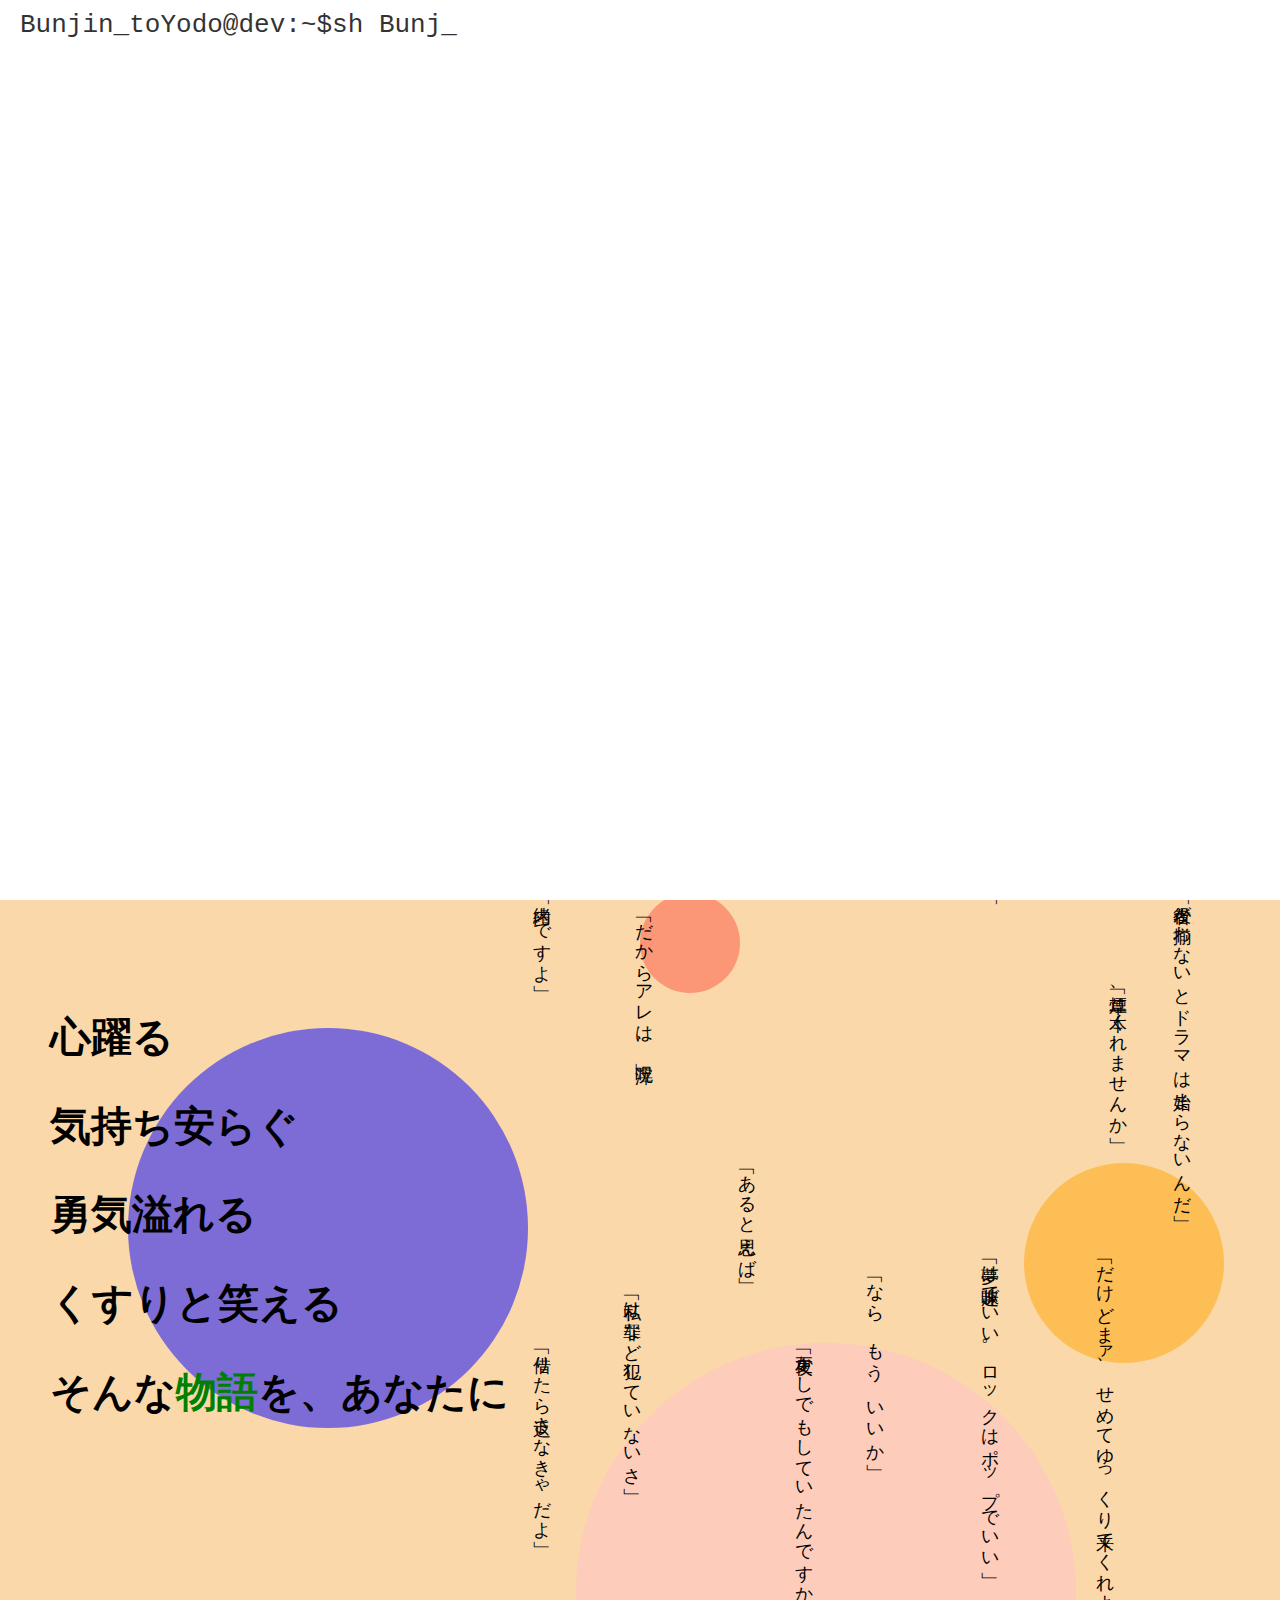
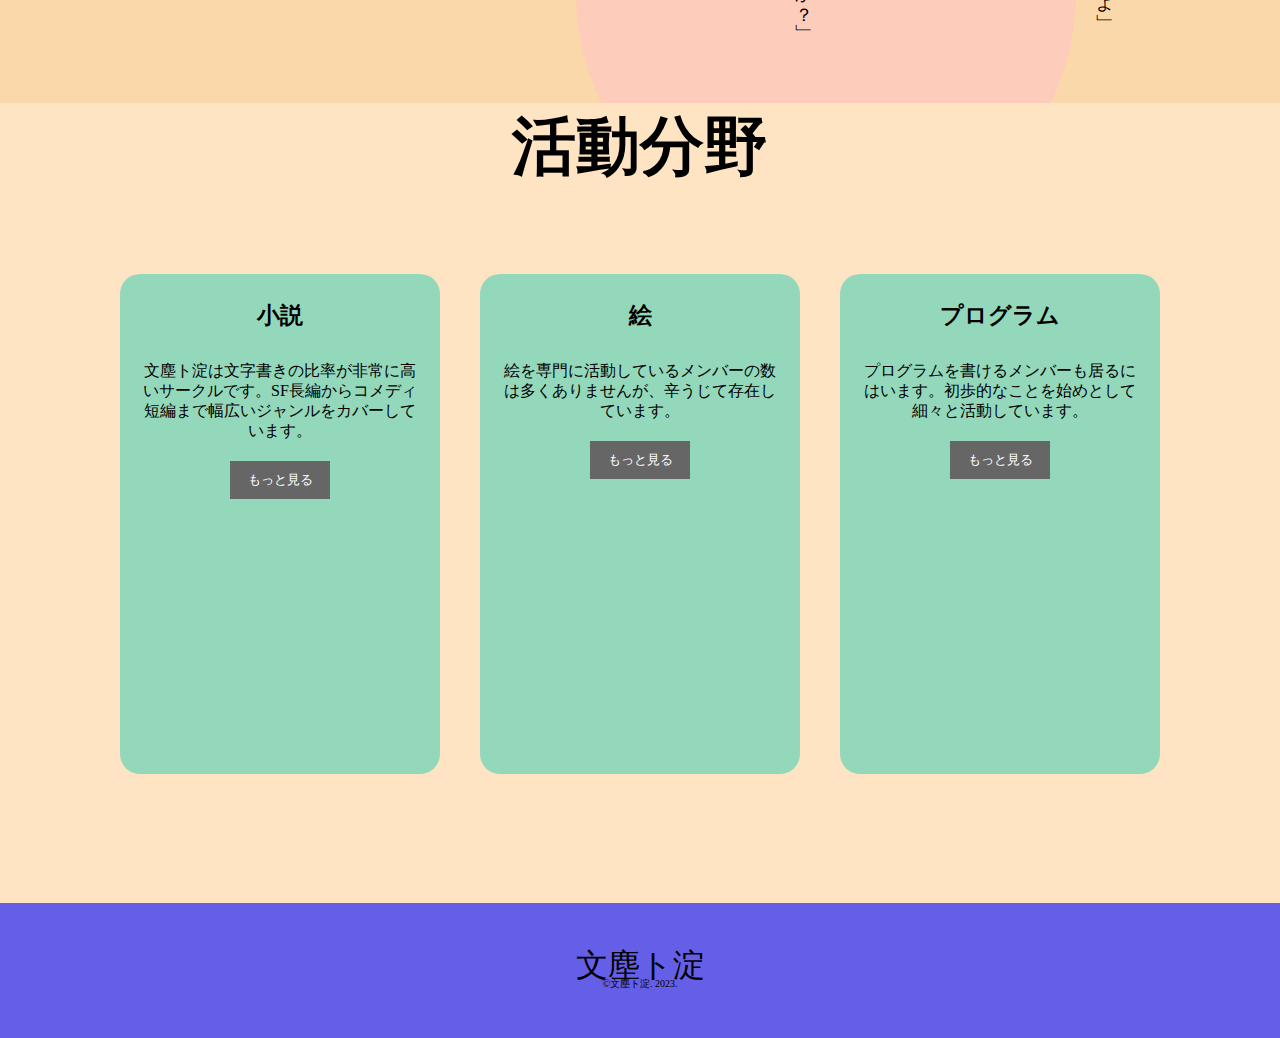
==== commit 2d07ddef: "Merge branch 'master' of https://github.com/Reitea/homepage" ====
--- a/index.html
+++ b/index.html
@@ -1,184 +1,120 @@
 <!DOCTYPE html>
-<html lang="en">
+<html lang="jp">
 <link rel="icon" href="dobu.png" type="image/png">
 <div class="load">
-    <div class="term-wrapper">
-        <pre class="term">Bunjin_toYodo@dev:~$</pre>
-    </div>
+  <div class="term-wrapper">
+    <pre class="term">Bunjin_toYodo@dev:~$</pre> </div>
 </div>
 <!---->
 
-<!--文塵ト淀ホームページ-->
+<!--d文塵ト淀ホームページ-->
 <head>
-
-    <script src="https://code.jquery.com/jquery-3.6.0.min.js"></script>
-    <link rel="icon" href="dobu.png" type="image/png">
-    <div class="">
-
-        <meta name="robots" content="noindex, nofollow">
-        <meta charset="UTF-8">
-        <meta http-equiv="X-UA-Compatible" content="IE=edge">
-        <meta name="viewport" content="width=device-width, initial-scale=1.0">
-        <link rel="stylesheet" href="styles.css">
-        <link rel="stylesheet" href="https://cdnjs.cloudflare.com/ajax/libs/font-awesome/6.4.0/css/all.min.css"
-            integrity="sha512-iecdLmaskl7CVkqkXNQ/ZH/XLlvWZOJyj7Yy7tcenmpD1ypASozpmT/E0iPtmFIB46ZmdtAc9eNBvH0H/ZpiBw=="
-            crossorigin="anonymous" referrerpolicy="no-referrer" />
-        <title>文塵ト淀</title>
-        <header style="cursor: pointer;" id="header-text" onclick="bounceAnimation()">
-            <span>文</span>
-            <span>塵</span>
-            <span>ト</span>
-            <span>淀</span>
-            <div class="container">
-                <ul>
-                    <li><a href="index.html#">Introduction</a></li>
-                    <li><a href="member.html">Member</a></li>
-                    <li><a href="works.html">Works</a></li>
-                    <li><a href="Twitter.html">Twitter</a></li>
-                    <li><a target="_blank " href="https://yoichi-sousaku.booth.pm/" rel="noopener noreferrer">Booth</a>
-                    </li>
-                    <li><a href="Extra.html">Extra</a></li>
-                </ul>
-            </div>
-        </header>
-        <div class="header">
-            <p class="title">
-                <span>W</span>
-                <span>e</span>
-                <span>l</span>
-                <span>c</span>
-                <span>o</span>
-                <span>m</span>
-                <span>e</span>
-                <span>&nbsp;</span>
-                <span>t</span>
-                <span>o</span>
-                <span>&nbsp;</span>
-                <span>O</span>
-                <span>u</span>
-                <span>r</span>
-                <span>&nbsp;</span>
-                <span>S</span>
-                <span>t</span>
-                <span>o</span>
-                <span>r</span>
-                <span>y</span>
-            </p>
-            <p>文塵ト淀の作品集へようこそ</p>
+  <script src="https://code.jquery.com/jquery-3.6.0.min.js"></script>
+  <link rel="icon" href="dobu.png" type="image/png">
+  <div class="">
+    <meta name="robots" content="noindex, nofollow">
+    <meta charset="UTF-8">
+    <meta http-equiv="X-UA-Compatible" content="IE=edge">
+    <meta name="viewport" content="width=device-width, initial-scale=1.0">
+    <link rel="stylesheet" href="styles.css">
+    <link rel="stylesheet" href="https://cdnjs.cloudflare.com/ajax/libs/font-awesome/6.4.0/css/all.min.css" integrity="sha512-iecdLmaskl7CVkqkXNQ/ZH/XLlvWZOJyj7Yy7tcenmpD1ypASozpmT/E0iPtmFIB46ZmdtAc9eNBvH0H/ZpiBw==" crossorigin="anonymous" referrerpolicy="no-referrer" />
+    <title>文塵ト淀</title>
+    <header style="cursor: pointer;" id="header-text" onclick="bounceAnimation()"> <span>文</span> <span>塵</span> <span>ト</span> <span>淀</span>
+      <div class="container">
+        <ul>
+          <li><a href="index.html#"><div class="here"></div>Introduction</a></li>
+          <li><a href="works.html">Works</a></li>
+          <li><a href="Twitter.html">Twitter</a></li>
+          <li><a target="_blank " href="https://yoichi-sousaku.booth.pm/" rel="noopener noreferrer">Booth</a> </li>
+          <li><a href="Extra.html">Extra</a></li>
+        </ul>
+      </div>
+    </header>
+    <div class="header">
+      <p class="title"> <span>W</span> <span>e</span> <span>l</span> <span>c</span> <span>o</span> <span>m</span> <span>e</span> <span>&nbsp;</span> <span>t</span> <span>o</span> <span>&nbsp;</span> <span>M</span> <span>y</span> <span>&nbsp;</span> <span>S</span> <span>t</span> <span>o</span> <span>r</span> <span>y</span> </p>
+      <p>宵地の個人サイトへようこそ</p>
+    </div>
+</head>
+<body style="height: 100%; position:relative">
+  <div class="intro">
+    
+    <div class="square_intro1"></div>
+    <div class="square_intro2"> </div>
+    <h1 style="font-size: 1.8rem; font-weight: bold;">はじめに</h1>
+    <h1>ここは宵地の個人サイトとなります。</h1>
+    <h1>活動内容は主に文字を書いており、他にプログラムによるゲームやBotの制作などをしています。</h1>
+    <h1>文芸サークル「文塵ト淀」に所属中。活発とはいきませんが、ゆるゆると文字を書いていく予定です。</h1>
+  </div>
+  <div class="body-contain">
+    <div class="novel">
+      <div id="quote"></div>
+      <div class="button-container"> <button id="changeText" class="btn">Change Text</button> </div>
+      <div class="top">
+        <h2>心躍る</h2>
+        <h2>気持ち安らぐ</h2>
+        <h2>勇気溢れる</h2>
+        <h2>くすりと笑える</h2>
+        <h2>そんな<span class="gre">物語</span>を、あなたに</h2>
+      </div>
+      <div class="circle" style="top: 10%; left: 50%; background-color: red;opacity: 0.3;"></div>
+      <div class="circle" style="top: 40%; left: 80%; background-color: orange; width:200px;height:200px"></div>
+      <div class="circle" style="top: 25%; left: 10%; background-color: blue; width:400px;height:400px"></div>
+      <div class="circle" style="top: 60%; left: 45%; background-color: pink; width:500px;height:500px"></div>
+      <p style="top: 10%; left: 40%">「内緒、ですよ」</p>
+      <p style="top: 12%; left: 48%">「だからアレは、呪滓」</p>
+      <p style="top: 2%; left: 52.5%">「では、また逢う日まで」</p>
+      <p style="top: 8%; left: 62%">「輪廻転生？観念に魂があるっていうのか」</p>
+      <p style="top: 2%; left: 69%">「どうして殺さぬのだ。速く殺さぬか。そやつは罪人なのだぞ」</p>
+      <p style="top: 10%; left: 75%">「ぽよーん」</p>
+      <p style="top: 5%; left: 80%">「向上心を、持ちなさい。君ならもっと上も目指せます」</p>
+      <p style="top: 10%; left: 90%">「役者が揃わないとドラマは始まらないんだ」</p>
+      <p style="top: 60%; left: 40%">「借りたら返さなきゃだよ」</p>
+      <p style="top: 54%; left: 47%">「私は罪など犯していないさ」</p>
+      <p style="top: 40%; left: 56%">「あると思えば」</p>
+      <p style="top: 60%; left: 60.5%">「夜更かしでもしていたんですか？」</p>
+      <p style="top: 52%; left: 66%">「なら、もう、いいか」</p>
+      <p style="top: 50%; left: 75%">「夢は趣味でいい。ロックはポップでいい」</p>
+      <p style="top: 50%; left: 84%">「だけどまァ、せめてゆっくり来てくれよ」</p>
+      <p style="top: 20%; left: 85%">「煙草、一本くれませんか」</p>
+    </div>
+    <div class="under">
+      <h2 style="font-size: 5vw; padding-top: 30px;">活動分野</h2>
+      <div class="box">
+        <div class="p-card"> <i class="fa-solid fa-pen-nib"></i>
+          <h5>小説</h5>
+          <div class="paragraph">
+            <p>文塵ト淀は文字書きの比率が非常に高いサークルです。SF長編からコメディ短編まで幅広いジャンルをカバーしています。</p>
+            <p class="txt-hide"> それぞれがそれぞれの個性を遺憾なく発揮した文章を魅せており、スラスラ読める文章や奥の深い文章、繊細な心情を描く文章に鮮明に情景が浮かぶような文章まで様々です。探せば好みの文章がひとつは見つかるでしょう。 </p>
+            <p> <button class="more"></button> </p>
+          </div>
         </div>
-</head>
-
-<body style="height: 100%;position:relative">
-    <div class="body-contain" >
-        <div class="novel">
-            <div id="quote"></div>
-            <div class="button-container">
-                <button id="changeText" class="btn">Change Text</button>
-            </div>
-            <div class="top">
-                <h2>心躍る</h2>
-                <h2>気持ち安らぐ</h2>
-                <h2>勇気溢れる</h2>
-                <h2>くすりと笑える</h2>
-                <h2>そんな<span class="gre">物語</span>を、あなたに</h2>
-            </div>
-            <div class="circle" style="top: 10%; left: 50%; background-color: red;opacity: 0.3;"></div>
-            <div class="circle" style="top: 40%; left: 80%; background-color: orange; width:200px;height:200px"></div>
-            <div class="circle" style="top: 25%; left: 10%; background-color: blue; width:400px;height:400px"></div>
-            <div class="circle" style="top: 60%; left: 45%; background-color: pink; width:500px;height:500px"></div>
-            <p style="top: 10%; left: 40%">「内緒、ですよ」</p>
-            <p style="top: 12%; left: 48%">「だからアレは、呪滓」</p>
-            <p style="top: 2%; left: 52.5%">「では、また逢う日まで」</p>
-            <p style="top: 8%; left: 62%">「輪廻転生？観念に魂があるっていうのか」</p>
-            <p style="top: 2%; left: 69%">「どうして殺さぬのだ。速く殺さぬか。そやつは罪人なのだぞ」</p>
-            <p style="top: 10%; left: 75%">「ぽよーん」</p>
-            <p style="top: 5%; left: 80%">「向上心を、持ちなさい。君ならもっと上も目指せます」</p>
-            <p style="top: 10%; left: 90%">「役者が揃わないとドラマは始まらないんだ」</p>
-            <p style="top: 60%; left: 40%">「借りたら返さなきゃだよ」</p>
-            <p style="top: 54%; left: 47%">「私は罪など犯していないさ」</p>
-            <p style="top: 40%; left: 56%">「あると思えば」</p>
-            <p style="top: 60%; left: 60.5%">「夜更かしでもしていたんですか？」</p>
-            <p style="top: 52%; left: 66%">「なら、もう、いいか」</p>
-            <p style="top: 50%; left: 75%">「夢は趣味でいい。ロックはポップでいい」</p>
-            <p style="top: 50%; left: 84%">「だけどまァ、せめてゆっくり来てくれよ」</p>
-            <p style="top: 20%; left: 85%">「煙草、一本くれませんか」</p>
+        <div class="p-card"> <i class="fa-solid fa-palette"></i>
+          <h5>絵</h5>
+          <div class="paragraph">
+            <p>絵を専門に活動しているメンバーの数は多くありませんが、辛うじて存在しています。</p>
+            <p class="txt-hide"> 現状約二、三名ほどのメンバーが絵を練習している様子を観測していますが今後に期待と言ったところです。短篇の表紙や挿絵を自給自足できるようになれば……というのが我々の総意です。</p>
+            <p> <button class="more"></button> </p>
+          </div>
         </div>
-        <div class="intro">
-            <div class="square"
-                style="top: 2vw; left: 0.5vw;width: 180px;height: 180px; border:5px solid rgba(12, 62, 119, 0.384)">
-            </div>
-            <div class="square"
-                style="top: 6vw; left: 4.5vw;width: 120px;height: 120px; border:5px solid rgb(119, 12, 101)">
-            </div>
-            <div class="square"
-                style="top: 65%; left: 75%; animation: -rotate 5s linear infinite; rotate: 45deg;border:5px solid olivedrab">
-            </div>
-            <div class="square" id="square" style="top: 65%; left: 75%; animation: rotate 5s linear infinite; ">STOP
-            </div>
-            <h1>文塵ト淀は2022年に活動を開始した文字書きや絵描きの創作サークルです。</h1>
-            <h1>過去にメンバー七名が執筆、四名が制作に協力した短篇集「蹄栞」を発行。一部で好評を博しました。</h1>
-            <h1>作風に一貫性はなく、各々が好みの文体、価値観で創作を楽しんでいます。</h1>
-            <h1>今後も短篇集の発行を継続しつつ、より活発に活動していきます。</h1>
-            <a href="https://yoichi-sousaku.booth.pm/items/4279955" target="_blank" rel="noopener noreferrer">
-                <img src="蹄栞.png" alt="logo" width="20%">
-            </a>
-            <img src="CommingSoon.png" alt="logo" width="19%">
+        <div class="p-card"> <i class="fa-solid fa-code"></i>
+          <h5>プログラム</h5>
+          <div class="paragraph">
+            <p>プログラムを書けるメンバーも居るにはいます。初歩的なことを始めとして細々と活動しています。</p>
+            <p class="txt-hide"> 文塵ト淀ではDressというDiscordBOTを利用しています。Dressは文塵ト淀内部のみで開発、稼働しているBOTで様々な機能を保有しており、日々の活動を便利なものにして？　います。このホームページもメンバーが制作しています。 </p>
+            <p> <button class="more" style="z-index: 10; "></button> </p>
+          </div>
         </div>
-        <div class="under">
-            <h2 style="font-size: 5vw; padding-top: 30px;">活動分野</h2>
-            <div class="box">
-                <div class="p-card">
-                    <i class="fa-solid fa-pen-nib"></i>
-                    <h5>小説</h5>
-                    <div class="paragraph">
-                        <p>文塵ト淀は文字書きの比率が非常に高いサークルです。SF長編からコメディ短編まで幅広いジャンルをカバーしています。</p>
-                        <p class="txt-hide">
-                            それぞれがそれぞれの個性を遺憾なく発揮した文章を魅せており、スラスラ読める文章や奥の深い文章、繊細な心情を描く文章に鮮明に情景が浮かぶような文章まで様々です。探せば好みの文章がひとつは見つかるでしょう。
-                        </p>
-                        <p>
-                            <button class="more"></button>
-                        </p>
-                    </div>
-                </div>
-                <div class="p-card">
-                    <i class="fa-solid fa-palette"></i>
-                    <h5>絵</h5>
-                    <div class="paragraph">
-                        <p>絵を専門に活動しているメンバーの数は多くありませんが、辛うじて存在しています。</p>
-                        <p class="txt-hide">
-                            現状約二、三名ほどのメンバーが絵を練習している様子を観測していますが今後に期待と言ったところです。短篇の表紙や挿絵を自給自足できるようになれば……というのが我々の総意です。</p>
-                        <p>
-                            <button class="more"></button>
-                        </p>
-                    </div>
-                </div>
-                <div class="p-card">
-                    <i class="fa-solid fa-code"></i>
-                    <h5>プログラム</h5>
-                    <div class="paragraph">
-                        <p>プログラムを書けるメンバーも居るにはいます。初歩的なことを始めとして細々と活動しています。</p>
-                        <p class="txt-hide">
-                            文塵ト淀ではDressというDiscordBOTを利用しています。Dressは文塵ト淀内部のみで開発、稼働しているBOTで様々な機能を保有しており、日々の活動を便利なものにして？　います。このホームページもメンバーが制作しています。
-                        </p>
-                        <p>
-                            <button class="more" style="z-index: 10; "></button>
-                        </p>
-                    </div>
-                </div>
-            </div>
-        </div>
+      </div>
+    </div>
+  </div>
 
 
-    </div>
-
-        <footer>
-            <div class="footer-logo"><a href="index.html#">文塵ト淀</a></div>
-            <p style="font-size: 10px;top:15%; position: relative;">©文塵ト淀. 2023.</p>
-        </footer>
-
-    <script src="scripts.js"></script>
 </body>
 
+<footer>
+  <div class="footer-logo"><a href="index.html#">文塵ト淀</a></div>
+  <p style="font-size: 10px;top:15%; position: relative;">©文塵ト淀. 2023.</p>
+</footer>
 
-
+  <script src="scripts.js"></script>
 </html>--- a/styles.css
+++ b/styles.css
@@ -55,6 +55,15 @@
   color: #000000;
   text-decoration: none;
 }
+.container .here {
+  content :"";
+  position: absolute;
+  bottom: 0;
+  left: 0;
+  width: 100%;
+  height: 1px;
+  background-color: blue;
+}
 
 .container a:after {
   position: absolute;
@@ -65,7 +74,7 @@
   background-color: #000000;
   transform: translate(-100%, 0);
   transition: transform cubic-bezier(0.215, 0.61, 0.355, 1) 0.4s;
-  content: "";
+  content :"";
 }
 
 .container a:hover:after {
@@ -81,7 +90,7 @@
 }
 
 .header {
-  margin-top: 190px;
+  margin-top: 120px;
   margin-left: 10%;
   font-size: 5vw;
   font-family: 'Times New Roman', Times, serif;
@@ -94,10 +103,10 @@
 
 .intro {
   z-index: 2;
+  height : 300px;
   position: relative;
   padding-top: 30px;
   padding-left: 5vw;
-
   font-family: 'Times New Roman', Times, serif;
   background-color: rgba(236, 214, 158, 0.7);
 }
@@ -141,8 +150,7 @@
   
 }
 .body-contain{
-  height:320vh; 
-  min-height: 2400px;
+  height:100%; 
 }
 .novel {
   position: relative;
@@ -245,6 +253,22 @@
   align-items: center;
   cursor: pointer;
 }
+.square_intro1{
+  position: absolute;
+  top: 2vw;
+   left: 0.5vw;
+   width: 180px;
+   height: 180px; 
+   border:5px solid rgba(12, 62, 119, 0.384)
+}
+.square_intro2{
+  position: absolute;
+  top: 10vw; 
+  left: 6.5vw;
+  width: 120px;
+  height: 120px;
+   border:5px solid rgb(119, 12, 101,0.4)
+}
 
 .square>* {
   pointer-events: auto;
@@ -958,6 +982,16 @@
   margin-left: 10%;
   font-size: 5vw;
   font-family: 'Times New Roman', Times, serif;
+}
+.intro {
+  z-index: 2;
+  height : 250px;
+  position: relative;
+  padding-top: 30px;
+  padding-left: 5vw;
+  padding-right:4vw;
+  font-family: 'Times New Roman', Times, serif;
+  background-color: rgba(236, 214, 158, 0.7);
 }
   .extra{
     width: 100%;
@@ -1180,7 +1214,7 @@
 .square {
   position: absolute;
   width: 60px;
-  height: 60px;
+  height: 160px;
   opacity: 0.5;
   z-index: 5;
   border: 5px solid #5a47c7;
